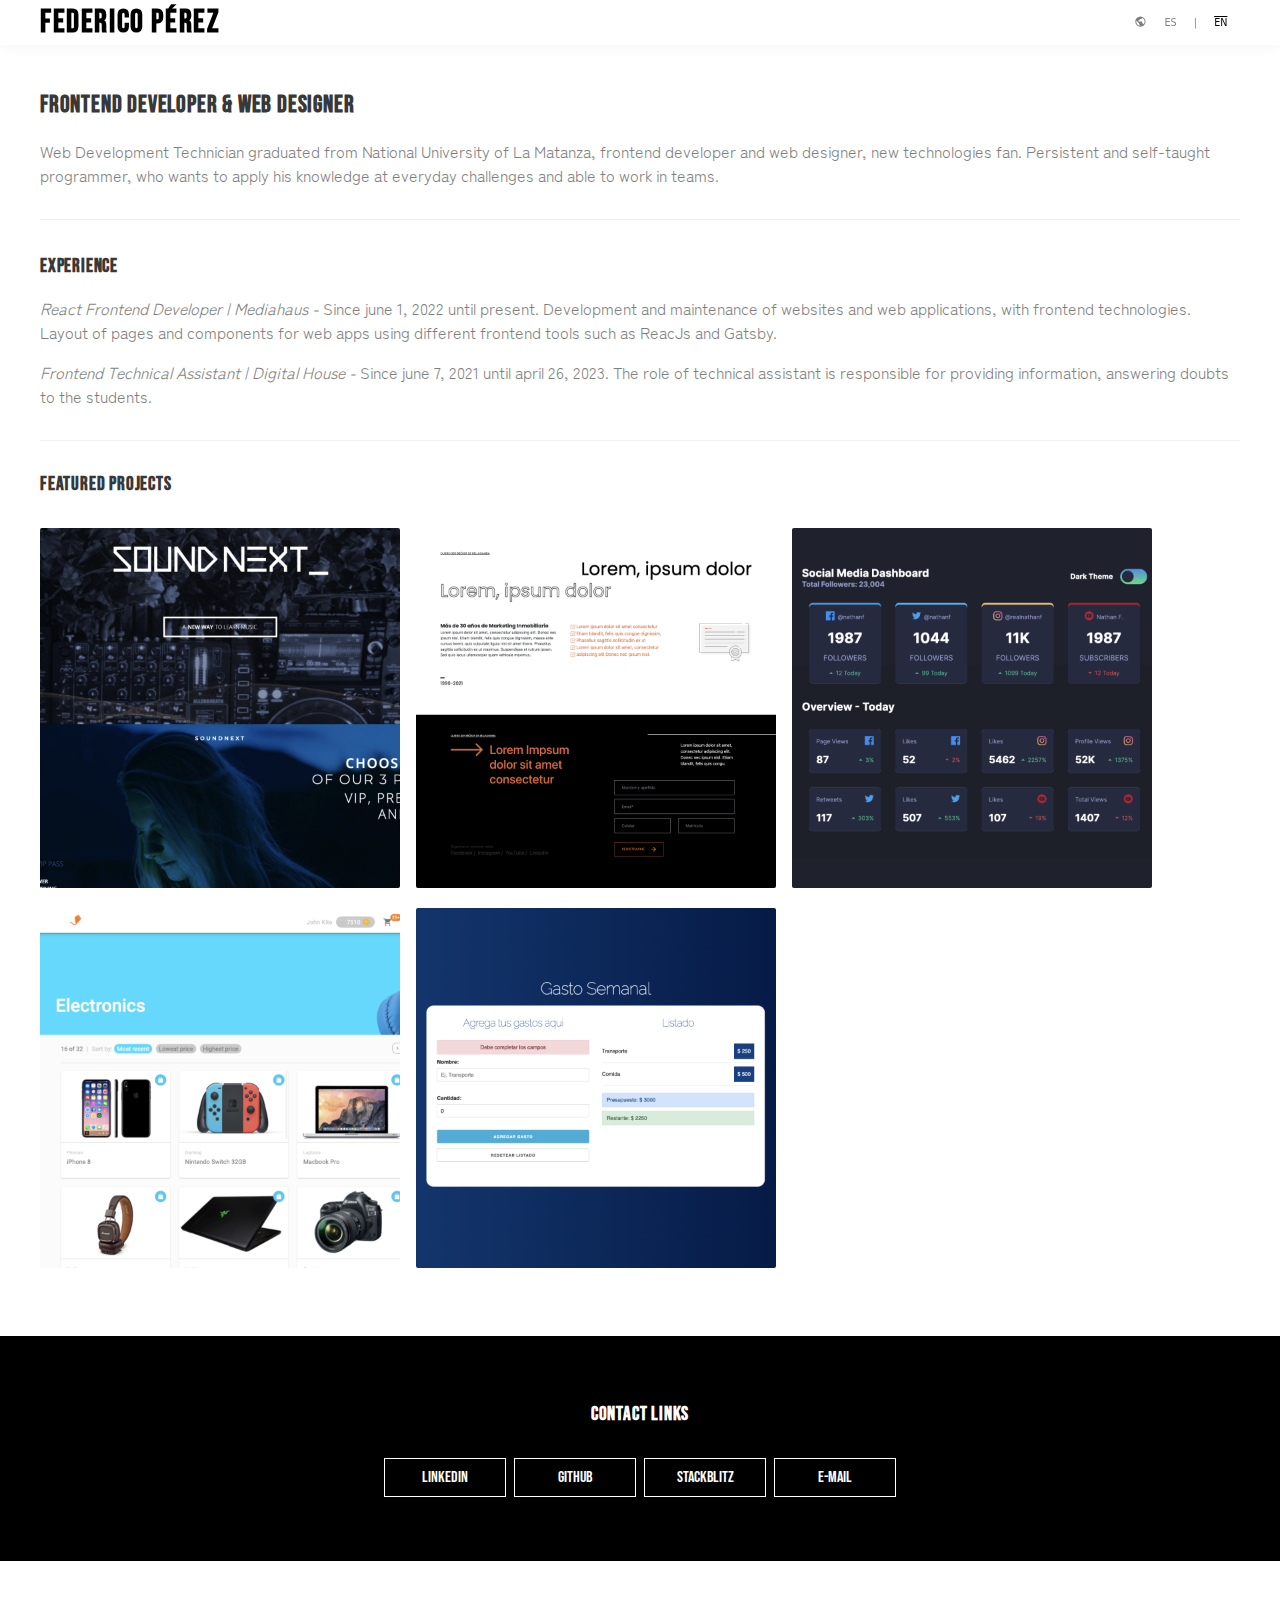
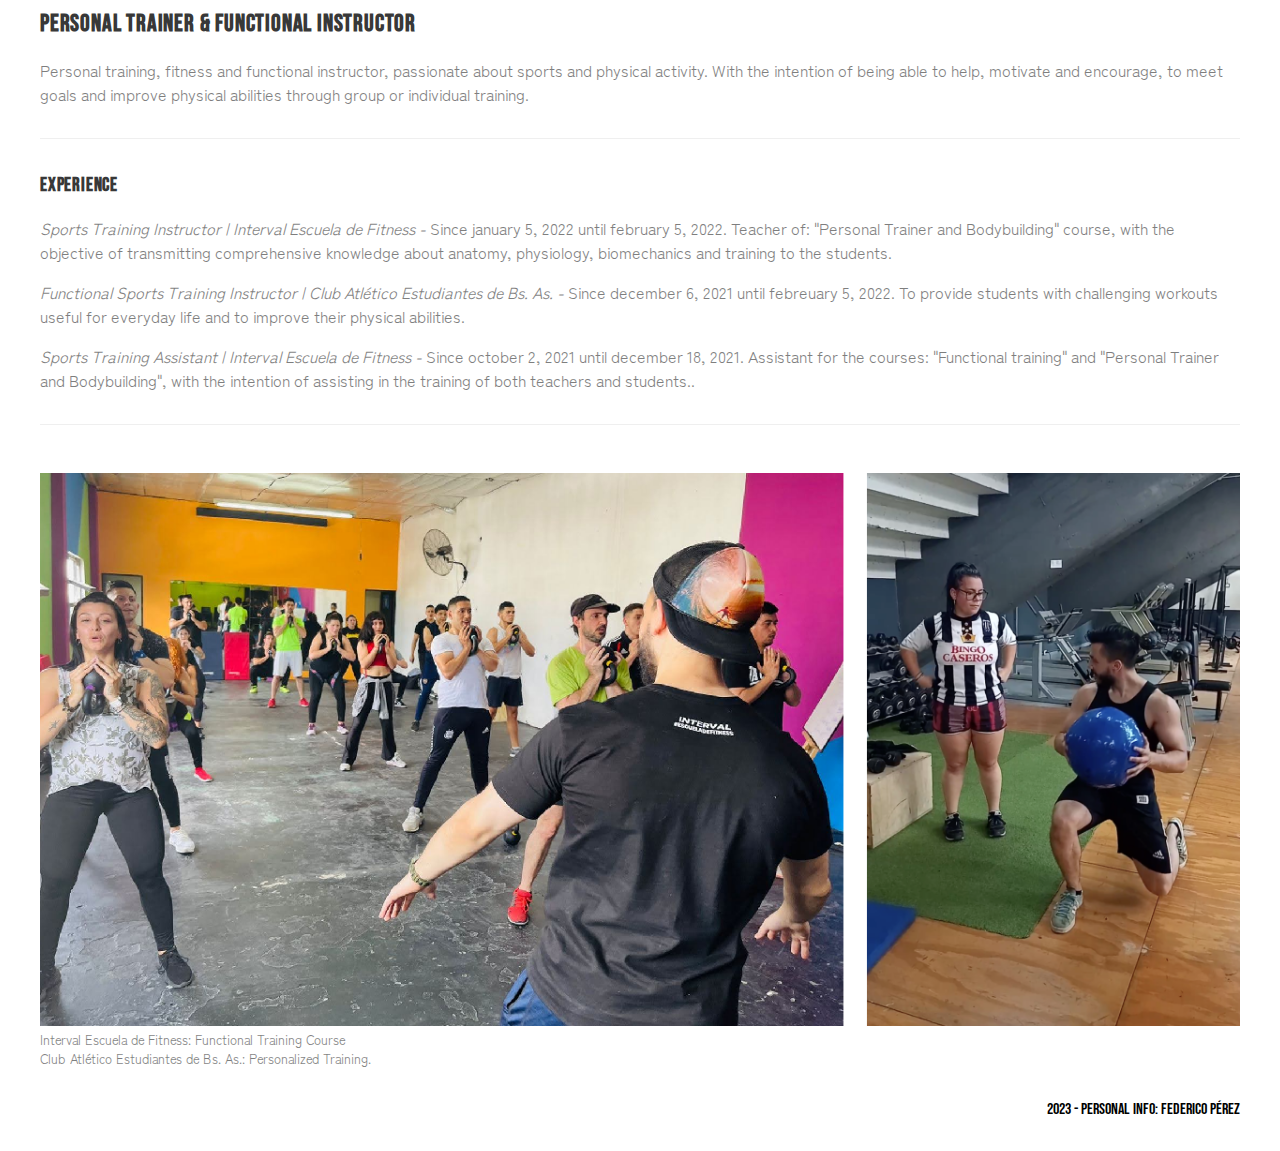
==== en/index.html @ fe43648a "First commit, created folder structure, upload images and pages." ====
<!DOCTYPE html>
<html lang="en">
<head>
    <meta charset="UTF-8">
    <meta http-equiv="X-UA-Compatible" content="IE=edge">
    <meta name="viewport" content="width=device-width, initial-scale=1.0">
    <meta name="description" content="Personal site with information about knowledge and experience on web design, frontend developement and sports.">
    <meta name="keywords" content="Frontend, Website, Web Design, App, Fitness, Functional, Training">
    <meta name="author" content="Federico Pérez">
    <title>Personal Info - EN</title>
    <link rel="shortcut icon" href="../img/favicon.ico" type="image/x-icon">
    <link rel="icon" href="../img/favicon.ico" type="image/x-icon">
    <!-- Fonts -->
    <link href="https://fonts.googleapis.com/css2?family=Material+Symbols+Outlined" rel="stylesheet"/>
    <link rel="preconnect" href="https://fonts.googleapis.com">
    <link rel="preconnect" href="https://fonts.gstatic.com" crossorigin>
    <link href="https://fonts.googleapis.com/css2?family=Bebas+Neue&family=Zen+Kaku+Gothic+Antique:wght@500&display=swap" rel="stylesheet">
    <link rel="stylesheet" href="../css/styles-min.css">
</head>
<body>
    <!-- Nav -->
    <nav class="nav nav-shadow fixed-nav">
        <div class="container flex justify-content-between align-items-center h5vh">
            <h1 class="font-bebas letsp-1">Federico Pérez</h1>
            <div class="lang flex justify-content-around align-items-center">
                <span class="material-symbols-outlined icon">public</span>
                <a class="font-su" href="../index.html">ES</a>
                <span class="font-su separator">|</span>
                <a class="font-su active" href="/en/index.html">EN</a>
            </div>
        </div>
    </nav>
    <!-- Main -->
    <main>
        <!-- Tech -->
        <section class="tech container">
            <h2 class="font-bebas letsp-0">Frontend Developer & Web Designer</h2>
            <p class="font-zenkaku">Web Development Technician graduated from National University of La Matanza, frontend developer and web designer, new technologies fan. Persistent and self-taught programmer, who wants to apply his knowledge at everyday challenges and able to work in teams.</p>
            <div class="experience">
                <h3 class="font-bebas letsp-0">Experience</h3>
                <p class="font-zenkaku"><i>React Frontend Developer | Mediahaus -</i> Since june 1, 2022 until present. Development and maintenance of websites and web applications, with frontend technologies. Layout of pages and components for web apps using different frontend tools such as ReacJs and Gatsby.</p>
                <p class="font-zenkaku"><i>Frontend Technical Assistant | Digital House -</i> Since june 7, 2021 until april 26, 2023. The role of technical assistant is responsible for providing information, answering doubts to the students.</p>
            </div>
            <h3 class="font-bebas letsp-0">Featured projects</h3>
            <div class="flex tech-projects">
                <a href="https://federicomp.github.io/soundnext/" target="_blank" rel="noopener noreferrer">
                    <img src="../img/project-1.jpg" alt="Soundnext - Website with animations effects">
                </a>
                <a href="https://federicomp.github.io/bgb/" target="_blank" rel="noopener noreferrer">
                    <img src="../img/project-2.jpg" alt="Bellagamba - Static website with transitions">
                </a>
                <a href="https://federicomp.github.io/social-media-dashboard/" target="_blank" rel="noopener noreferrer">
                    <img src="../img/project-3.jpg" alt="Social Media Dashboard - React application">
                </a>
                <a href="https://aero-shop.vercel.app/" target="_blank" rel="noopener noreferrer">
                    <img src="../img/project-4.jpg" alt="E-commerce - React application">
                </a>
                <a href="https://stackblitz.com/edit/react-presupuesto" target="_blank" rel="noopener noreferrer">
                    <img src="../img/project-5.jpg" alt="Budget Calculator - React application">
                </a>
            </div>
        </section>
        <!-- Links -->
        <section class="cta-links flex column justify-content-center align-items-center">
            <h3 class="font-bebas letsp-0">Contact Links</h3>
            <div class="cta-container flex">
                <a href="https://www.linkedin.com/in/federico-m-perez/" target="_blank" rel="noopener noreferrer" class="text-center font-bebas">
                    LinkedIn
                </a>
                <a href="https://github.com/FedericoMp" target="_blank" rel="noopener noreferrer" class="text-center font-bebas">
                    GitHub
                </a>
                <a href="https://stackblitz.com/@FedericoMp" target="_blank" rel="noopener noreferrer" class="text-center font-bebas">
                    Stackblitz
                </a>
                <a href="mailto:fedemartinp@gmail.com?subject=Questions" target="_blank" rel="noopener noreferrer" class="text-center font-bebas">
                    E-mail
                </a>
            </div>
        </section>
        <!-- Sports -->
        <section class="sports container">
            <h2 class="font-bebas letsp-0">Personal Trainer & Functional Instructor</h2>
            <p class="font-zenkaku">Personal training, fitness and functional instructor, passionate about sports and physical activity. With the intention of being able to help, motivate and encourage, to meet goals and improve physical abilities through group or individual training.</p>
            <div class="experience">
                <h3 class="font-bebas letsp-0">Experience</h3>
                <p class="font-zenkaku"><i>Sports Training Instructor | Interval Escuela de Fitness -</i> Since january 5, 2022 until february 5, 2022. Teacher of: "Personal Trainer and Bodybuilding" course, with the objective of transmitting comprehensive knowledge about anatomy, physiology, biomechanics and training to the students.</p>
                <p class="font-zenkaku"><i>Functional Sports Training Instructor | Club Atlético Estudiantes de Bs. As. -</i> Since december 6, 2021 until febreuary 5, 2022. To provide students with challenging workouts useful for everyday life and to improve their physical abilities.</p>
                <p class="font-zenkaku"><i>Sports Training Assistant | Interval Escuela de Fitness -</i> Since october 2, 2021 until december 18, 2021. Assistant for the courses: "Functional training" and "Personal Trainer and Bodybuilding", with the intention of assisting in the training of both teachers and students..</p>
            </div>
            <figure class="fitness-figure">
                <img src="../img/fitness-1.png" alt="Functional training session & personalized training.">
                <figcaption class="font-zenkaku">Interval Escuela de Fitness: Functional Training Course <br/> Club Atlético Estudiantes de Bs. As.: Personalized Training.</figcaption>
            </figure>
        </section>
    </main>
    <!-- Footer -->
    <footer class="font-bebas">
        <div class="container text-end">
            2023 - Personal Info: Federico Pérez
        </div>
    </footer>
</body>
</html>
---- css/styles-min.css ----
html, body {margin: 0;padding: 0;box-sizing: border-box;}h2 {font-size: 1.5rem;}a:link, a:visited, a:active, a:hover {color: #000;text-decoration: none;}.h5vh {height: 5vh;}.text-up {text-transform: uppercase;}.text-cp {text-transform: capitalize;}.text-center {text-align: center;}.text-end {text-align: end;}.fs-italic {font-style: italic;}.font-bebas {font-family: 'Bebas Neue', sans-serif;}.font-zenkaku {font-family: 'Zen Kaku Gothic Antique', sans-serif;}.font-su {font-family: system-ui, sans-serif;}.letsp-0 {letter-spacing: .05rem;}.letsp-1 {letter-spacing: .1rem;}.container {max-width: 1200px;margin: 0 auto;padding: 0 1rem;}.flex {display: flex;}.align-items-end {align-items: flex-end;}.align-items-center {align-items: center;}.justify-content-end {justify-content: end;}.justify-content-center {justify-content: center;}.justify-content-between {justify-content: space-between;}.justify-content-around {justify-content: space-around;}.column {flex-direction: column;}.flex-1 {flex: 1;}.pos-relative {position: relative;}.pos-absolute {position: absolute;}.zindex-1 {z-index: 1;}nav.nav {min-height: 5vh;}.nav-shadow {box-shadow: 0px 0px 17px 0px rgba(0,0,0,0.05);}nav.nav > h1 {margin: 0 0 0 1rem;}nav.nav.fixed-nav {position: fixed;width: 100%;top: 0;background: #fff;z-index: 1111;}.lang {background-color: #fff;color: #000;height: 5vh;min-width: 8vw;padding: 0 .5rem;gap: 0.5rem;font-size: .6rem;right: 0;}nav.nav.fixed-nav > .lang {height: 6vh;}.lang > span {font-size: .8rem;opacity: .5;}.lang > a:link, .lang > a:visited, .lang > a:active, .lang > a:hover {color: #000;text-decoration: none;opacity: .5;}.lang > a:hover {cursor: pointer;opacity: 1;text-decoration: overline;}.lang > a.active {text-decoration: overline;opacity: 1;}.lang > span.separator {opacity: .5;font-size: .6rem;}nav.fixed-nav + main > section.tech {margin-top: 10vh;}section.tech {padding: 0 1rem;}section.tech > p {max-width: fit-content;opacity: .5;}section.tech > h2,h3 {color: #383838;}section.tech > .experience {margin-top: 2rem;padding-top: 1rem;border-top: solid 1px #efefef;margin-bottom: 2rem;padding-bottom: 1rem;border-bottom: solid 1px #efefef;}section.tech > .experience > p {opacity: .5;}section.tech > .tech-projects {margin: 2rem 0 4rem 0;flex-wrap: wrap;gap: 1rem;}section.tech > .tech-projects > a {display: inline-block;overflow: hidden;}section.tech > .tech-projects > a > img {max-width: 360px;max-height: 100%;margin: 0;border-radius: 2px;transform: none;opacity: 1;transition: ease-in .5s;}@media screen and (max-width: 420px) {section.tech > .tech-projects > a > img {max-width: 100%;}}section.tech > .tech-projects > a:hover {cursor: pointer;}section.tech > .tech-projects > a > img:hover {transform: scale(1.1);opacity: 0.8;}section.cta-links {color: #fff;background-color: #000;min-height: 25vh;}section.cta-links > h3 {color: #fff;margin-bottom: 2rem;}section.cta-links > .cta-container {margin-bottom: 1rem;gap: .5rem;}@media screen and (max-width: 992px) {section.cta-links > .cta-container {flex-direction: column;width: 60%;}}section.cta-links > .cta-container > a {color: #fff;min-width: 120px;min-height: 28px;border: 1px solid #fff;padding-top: 0.55rem;}section.cta-links > .cta-container > a:hover {color: #000;background-color: #fff;}section.sports {margin-top: 3rem;padding: 0 1rem;}section.sports > h2,h3 {color: #383838;}section.sports > .experience {margin-top: 2rem;padding-top: 1rem;border-top: solid 1px #efefef;margin-bottom: 2rem;padding-bottom: 1rem;border-bottom: solid 1px #efefef;}section.sports > .experience > p, section.sports > p {opacity: .5;}section.sports > figure {margin: 0;}section.sports > figure > img {width: 100%;margin-top: 1rem;max-width: 1200px;}section.sports > figure > figcaption {opacity: 0.5;font-size: small;}footer {margin: 2rem 0;}
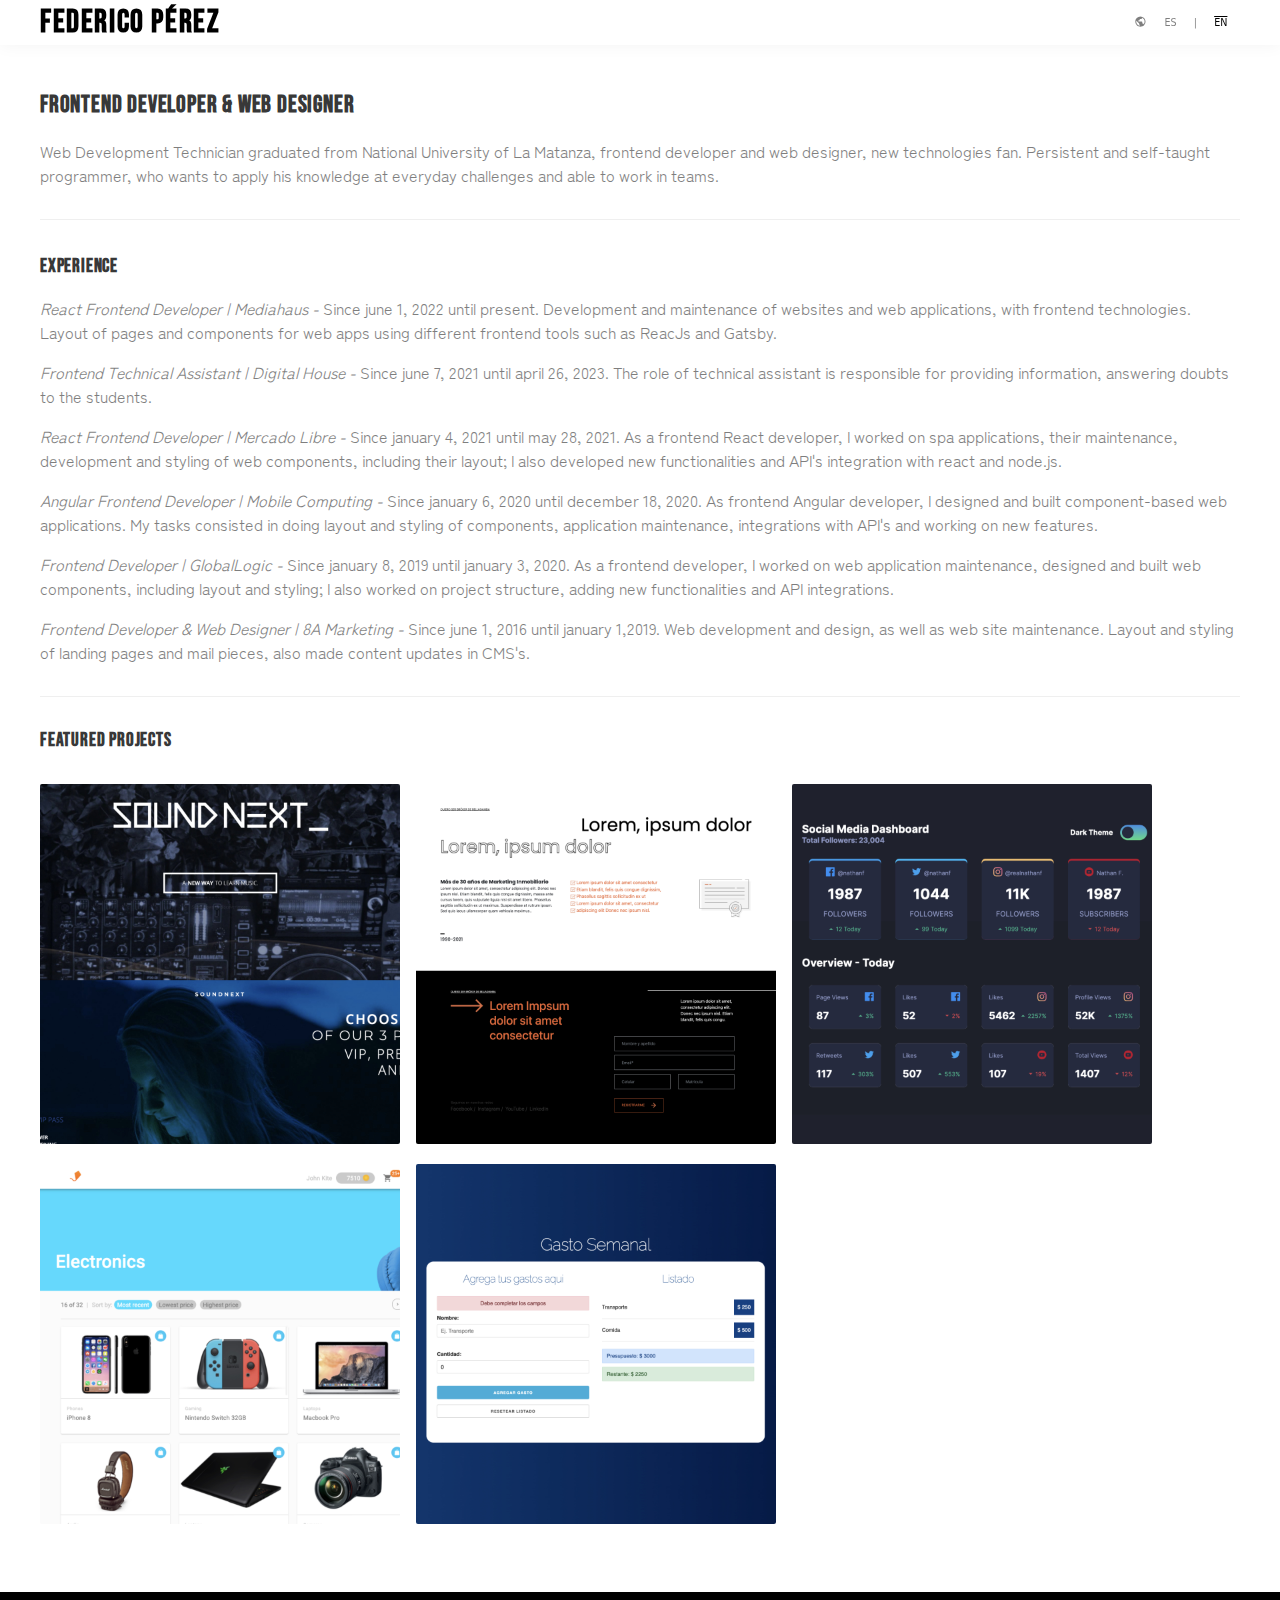
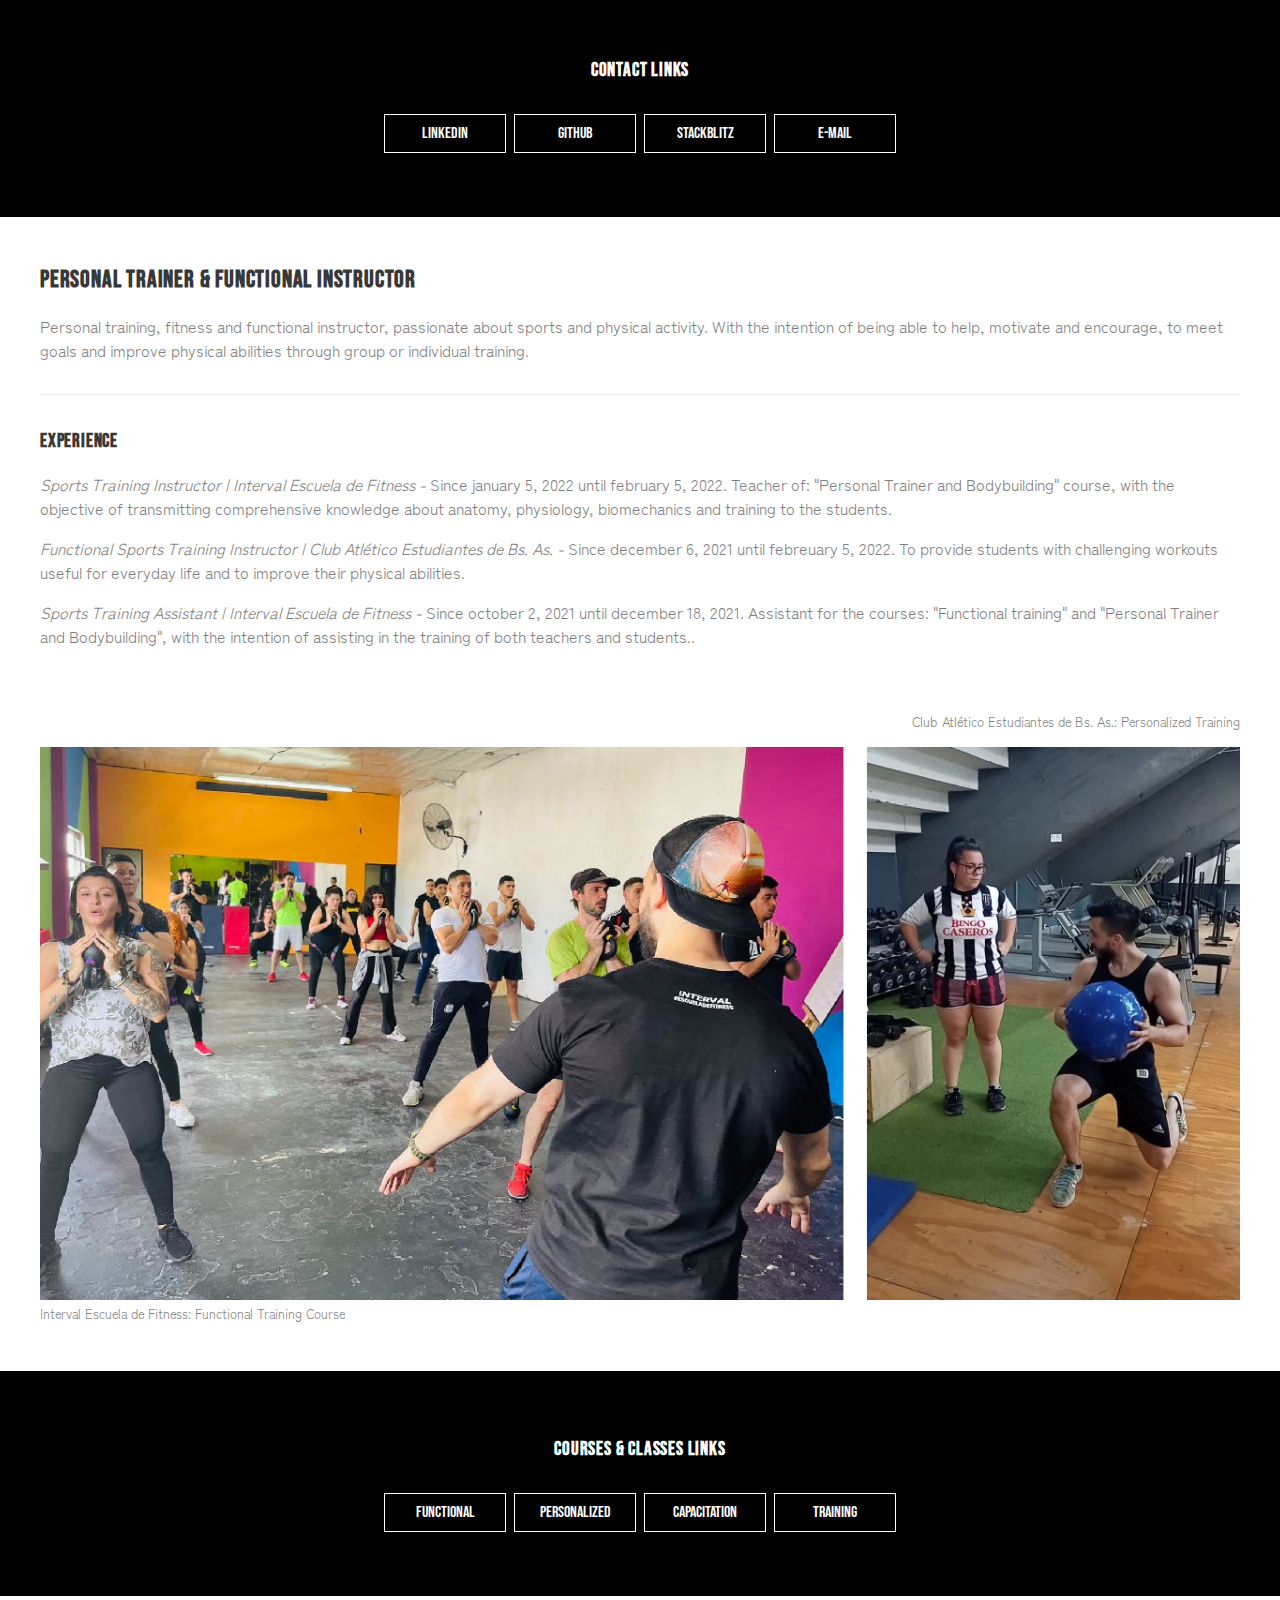
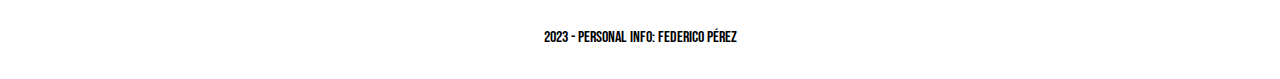
==== commit 582e0f07: "Updated page layout structure with experience and courses links. Updated styles." ====
--- a/en/index.html
+++ b/en/index.html
@@ -40,6 +40,10 @@
                 <h3 class="font-bebas letsp-0">Experience</h3>
                 <p class="font-zenkaku"><i>React Frontend Developer | Mediahaus -</i> Since june 1, 2022 until present. Development and maintenance of websites and web applications, with frontend technologies. Layout of pages and components for web apps using different frontend tools such as ReacJs and Gatsby.</p>
                 <p class="font-zenkaku"><i>Frontend Technical Assistant | Digital House -</i> Since june 7, 2021 until april 26, 2023. The role of technical assistant is responsible for providing information, answering doubts to the students.</p>
+                <p class="font-zenkaku"><i>React Frontend Developer | Mercado Libre -</i> Since january 4, 2021 until may 28, 2021. As a frontend React developer, I worked on spa applications, their maintenance, development and styling of web components, including their layout; I also developed new functionalities and API's integration with react and node.js.</p>
+                <p class="font-zenkaku"><i>Angular Frontend Developer | Mobile Computing -</i> Since january 6, 2020 until december 18, 2020. As frontend Angular developer, I designed and built component-based web applications. My tasks consisted in doing layout and styling of components, application maintenance, integrations with API's and working on new features.</p>
+                <p class="font-zenkaku"><i>Frontend Developer | GlobalLogic -</i> Since january 8, 2019 until january 3, 2020. As a frontend developer, I worked on web application maintenance, designed and built web components, including layout and styling; I also worked on project structure, adding new functionalities and API integrations.</p>
+                <p class="font-zenkaku"><i>Frontend Developer & Web Designer | 8A Marketing -</i> Since june 1, 2016 until january 1,2019. Web development and design, as well as web site maintenance. Layout and styling of landing pages and mail pieces, also made content updates in CMS's.</p>
             </div>
             <h3 class="font-bebas letsp-0">Featured projects</h3>
             <div class="flex tech-projects">
@@ -89,14 +93,25 @@
                 <p class="font-zenkaku"><i>Sports Training Assistant | Interval Escuela de Fitness -</i> Since october 2, 2021 until december 18, 2021. Assistant for the courses: "Functional training" and "Personal Trainer and Bodybuilding", with the intention of assisting in the training of both teachers and students..</p>
             </div>
             <figure class="fitness-figure">
+                <figcaption class="font-zenkaku text-end">Club Atlético Estudiantes de Bs. As.: Personalized Training</figcaption>
                 <img src="../img/fitness-1.png" alt="Functional training session & personalized training.">
-                <figcaption class="font-zenkaku">Interval Escuela de Fitness: Functional Training Course <br/> Club Atlético Estudiantes de Bs. As.: Personalized Training.</figcaption>
+                <figcaption class="font-zenkaku">Interval Escuela de Fitness: Functional Training Course</figcaption>
             </figure>
+        </section>
+        <!-- Links -->
+        <section class="cta-links flex column justify-content-center align-items-center">
+            <h3 class="font-bebas letsp-0">Courses & Classes Links</h3>
+            <div class="cta-container flex">
+                <a href="https://www.instagram.com/p/CY4aZOgrl1_/" target="_blank" rel="noopener noreferrer" class="text-center font-bebas">Functional</a>
+                <a href="https://www.instagram.com/p/CW0_GLED5qh/" target="_blank" rel="noopener noreferrer" class="text-center font-bebas">Personalized</a>
+                <a href="https://www.instagram.com/p/CVqsiVarAeD/" target="_blank" rel="noopener noreferrer" class="text-center font-bebas">Capacitation</a>
+                <a href="https://www.instagram.com/p/CWo9JZCsqPq/" target="_blank" rel="noopener noreferrer" class="text-center font-bebas">Training</a>
+            </div>
         </section>
     </main>
     <!-- Footer -->
     <footer class="font-bebas">
-        <div class="container text-end">
+        <div class="container text-center">
             2023 - Personal Info: Federico Pérez
         </div>
     </footer>
--- a/css/styles-min.css
+++ b/css/styles-min.css
@@ -1 +1 @@
- html, body {margin: 0;padding: 0;box-sizing: border-box;}h2 {font-size: 1.5rem;}a:link, a:visited, a:active, a:hover {color: #000;text-decoration: none;}.h5vh {height: 5vh;}.text-up {text-transform: uppercase;}.text-cp {text-transform: capitalize;}.text-center {text-align: center;}.text-end {text-align: end;}.fs-italic {font-style: italic;}.font-bebas {font-family: 'Bebas Neue', sans-serif;}.font-zenkaku {font-family: 'Zen Kaku Gothic Antique', sans-serif;}.font-su {font-family: system-ui, sans-serif;}.letsp-0 {letter-spacing: .05rem;}.letsp-1 {letter-spacing: .1rem;}.container {max-width: 1200px;margin: 0 auto;padding: 0 1rem;}.flex {display: flex;}.align-items-end {align-items: flex-end;}.align-items-center {align-items: center;}.justify-content-end {justify-content: end;}.justify-content-center {justify-content: center;}.justify-content-between {justify-content: space-between;}.justify-content-around {justify-content: space-around;}.column {flex-direction: column;}.flex-1 {flex: 1;}.pos-relative {position: relative;}.pos-absolute {position: absolute;}.zindex-1 {z-index: 1;}nav.nav {min-height: 5vh;}.nav-shadow {box-shadow: 0px 0px 17px 0px rgba(0,0,0,0.05);}nav.nav > h1 {margin: 0 0 0 1rem;}nav.nav.fixed-nav {position: fixed;width: 100%;top: 0;background: #fff;z-index: 1111;}.lang {background-color: #fff;color: #000;height: 5vh;min-width: 8vw;padding: 0 .5rem;gap: 0.5rem;font-size: .6rem;right: 0;}nav.nav.fixed-nav > .lang {height: 6vh;}.lang > span {font-size: .8rem;opacity: .5;}.lang > a:link, .lang > a:visited, .lang > a:active, .lang > a:hover {color: #000;text-decoration: none;opacity: .5;}.lang > a:hover {cursor: pointer;opacity: 1;text-decoration: overline;}.lang > a.active {text-decoration: overline;opacity: 1;}.lang > span.separator {opacity: .5;font-size: .6rem;}nav.fixed-nav + main > section.tech {margin-top: 10vh;}section.tech {padding: 0 1rem;}section.tech > p {max-width: fit-content;opacity: .5;}section.tech > h2,h3 {color: #383838;}section.tech > .experience {margin-top: 2rem;padding-top: 1rem;border-top: solid 1px #efefef;margin-bottom: 2rem;padding-bottom: 1rem;border-bottom: solid 1px #efefef;}section.tech > .experience > p {opacity: .5;}section.tech > .tech-projects {margin: 2rem 0 4rem 0;flex-wrap: wrap;gap: 1rem;}section.tech > .tech-projects > a {display: inline-block;overflow: hidden;}section.tech > .tech-projects > a > img {max-width: 360px;max-height: 100%;margin: 0;border-radius: 2px;transform: none;opacity: 1;transition: ease-in .5s;}@media screen and (max-width: 420px) {section.tech > .tech-projects > a > img {max-width: 100%;}}section.tech > .tech-projects > a:hover {cursor: pointer;}section.tech > .tech-projects > a > img:hover {transform: scale(1.1);opacity: 0.8;}section.cta-links {color: #fff;background-color: #000;min-height: 25vh;}section.cta-links > h3 {color: #fff;margin-bottom: 2rem;}section.cta-links > .cta-container {margin-bottom: 1rem;gap: .5rem;}@media screen and (max-width: 992px) {section.cta-links > .cta-container {flex-direction: column;width: 60%;}}section.cta-links > .cta-container > a {color: #fff;min-width: 120px;min-height: 28px;border: 1px solid #fff;padding-top: 0.55rem;}section.cta-links > .cta-container > a:hover {color: #000;background-color: #fff;}section.sports {margin-top: 3rem;padding: 0 1rem;}section.sports > h2,h3 {color: #383838;}section.sports > .experience {margin-top: 2rem;padding-top: 1rem;border-top: solid 1px #efefef;margin-bottom: 2rem;padding-bottom: 1rem;border-bottom: solid 1px #efefef;}section.sports > .experience > p, section.sports > p {opacity: .5;}section.sports > figure {margin: 0;}section.sports > figure > img {width: 100%;margin-top: 1rem;max-width: 1200px;}section.sports > figure > figcaption {opacity: 0.5;font-size: small;}footer {margin: 2rem 0;}+ html, body {margin: 0;padding: 0;box-sizing: border-box;}h2 {font-size: 1.5rem;}a:link, a:visited, a:active, a:hover {color: #000;text-decoration: none;}.h5vh {height: 5vh;}.text-up {text-transform: uppercase;}.text-cp {text-transform: capitalize;}.text-center {text-align: center;}.text-end {text-align: end;}.fs-italic {font-style: italic;}.font-bebas {font-family: 'Bebas Neue', sans-serif;}.font-zenkaku {font-family: 'Zen Kaku Gothic Antique', sans-serif;}.font-su {font-family: system-ui, sans-serif;}.letsp-0 {letter-spacing: .05rem;}.letsp-1 {letter-spacing: .1rem;}.container {max-width: 1200px;margin: 0 auto;padding: 0 1rem;}.flex {display: flex;}.align-items-end {align-items: flex-end;}.align-items-center {align-items: center;}.justify-content-end {justify-content: end;}.justify-content-center {justify-content: center;}.justify-content-between {justify-content: space-between;}.justify-content-around {justify-content: space-around;}.column {flex-direction: column;}.flex-1 {flex: 1;}.pos-relative {position: relative;}.pos-absolute {position: absolute;}.zindex-1 {z-index: 1;}nav.nav {min-height: 5vh;}.nav-shadow {box-shadow: 0px 0px 17px 0px rgba(0,0,0,0.05);}nav.nav > h1 {margin: 0 0 0 1rem;}nav.nav.fixed-nav {position: fixed;width: 100%;top: 0;background: #fff;z-index: 1111;}.lang {background-color: #fff;color: #000;height: 5vh;min-width: 8vw;padding: 0 .5rem;gap: 0.5rem;font-size: .6rem;right: 0;}nav.nav.fixed-nav > .lang {height: 6vh;}.lang > span {font-size: .8rem;opacity: .5;}.lang > a:link, .lang > a:visited, .lang > a:active, .lang > a:hover {color: #000;text-decoration: none;opacity: .5;}.lang > a:hover {cursor: pointer;opacity: 1;text-decoration: overline;}.lang > a.active {text-decoration: overline;opacity: 1;}.lang > span.separator {opacity: .5;font-size: .6rem;}nav.fixed-nav + main > section.tech {margin-top: 10vh;}section.tech {padding: 0 1rem;}section.tech > p {max-width: fit-content;opacity: .5;}section.tech > h2,h3 {color: #383838;}section.tech > .experience {margin-top: 2rem;padding-top: 1rem;border-top: solid 1px #efefef;margin-bottom: 2rem;padding-bottom: 1rem;border-bottom: solid 1px #efefef;}section.tech > .experience > p {opacity: .5;}section.tech > .tech-projects {margin: 2rem 0 4rem 0;flex-wrap: wrap;gap: 1rem;}section.tech > .tech-projects > a {display: inline-block;overflow: hidden;}section.tech > .tech-projects > a > img {max-width: 360px;max-height: 100%;margin: 0;border-radius: 2px;transform: none;opacity: 1;transition: ease-in .5s;}@media screen and (max-width: 420px) {section.tech > .tech-projects > a > img {max-width: 100%;}}section.tech > .tech-projects > a:hover {cursor: pointer;}section.tech > .tech-projects > a > img:hover {transform: scale(1.1);opacity: 0.8;}section.cta-links {color: #fff;background-color: #000;min-height: 25vh;}section.cta-links > h3 {color: #fff;margin-bottom: 2rem;}section.cta-links > .cta-container {margin-bottom: 1rem;gap: .5rem;}@media screen and (max-width: 992px) {section.cta-links > .cta-container {flex-direction: column;width: 60%;}}section.cta-links > .cta-container > a {color: #fff;min-width: 120px;min-height: 28px;border: 1px solid #fff;padding-top: 0.55rem;}section.cta-links > .cta-container > a:hover {color: #000;background-color: #fff;}section.sports {margin-top: 3rem;margin-bottom: 3rem;padding: 0 1rem;}section.sports > h2,h3 {color: #383838;}section.sports > .experience {margin-top: 2rem;padding-top: 1rem;border-top: solid 1px #efefef;margin-bottom: 2rem;padding-bottom: 1rem;}section.sports > .experience > p, section.sports > p {opacity: .5;}section.sports > figure {margin: 0;}section.sports > figure > img {width: 100%;margin-top: 1rem;max-width: 1200px;}section.sports > figure > figcaption {opacity: 0.5;font-size: small;}footer {margin: 2rem 0;}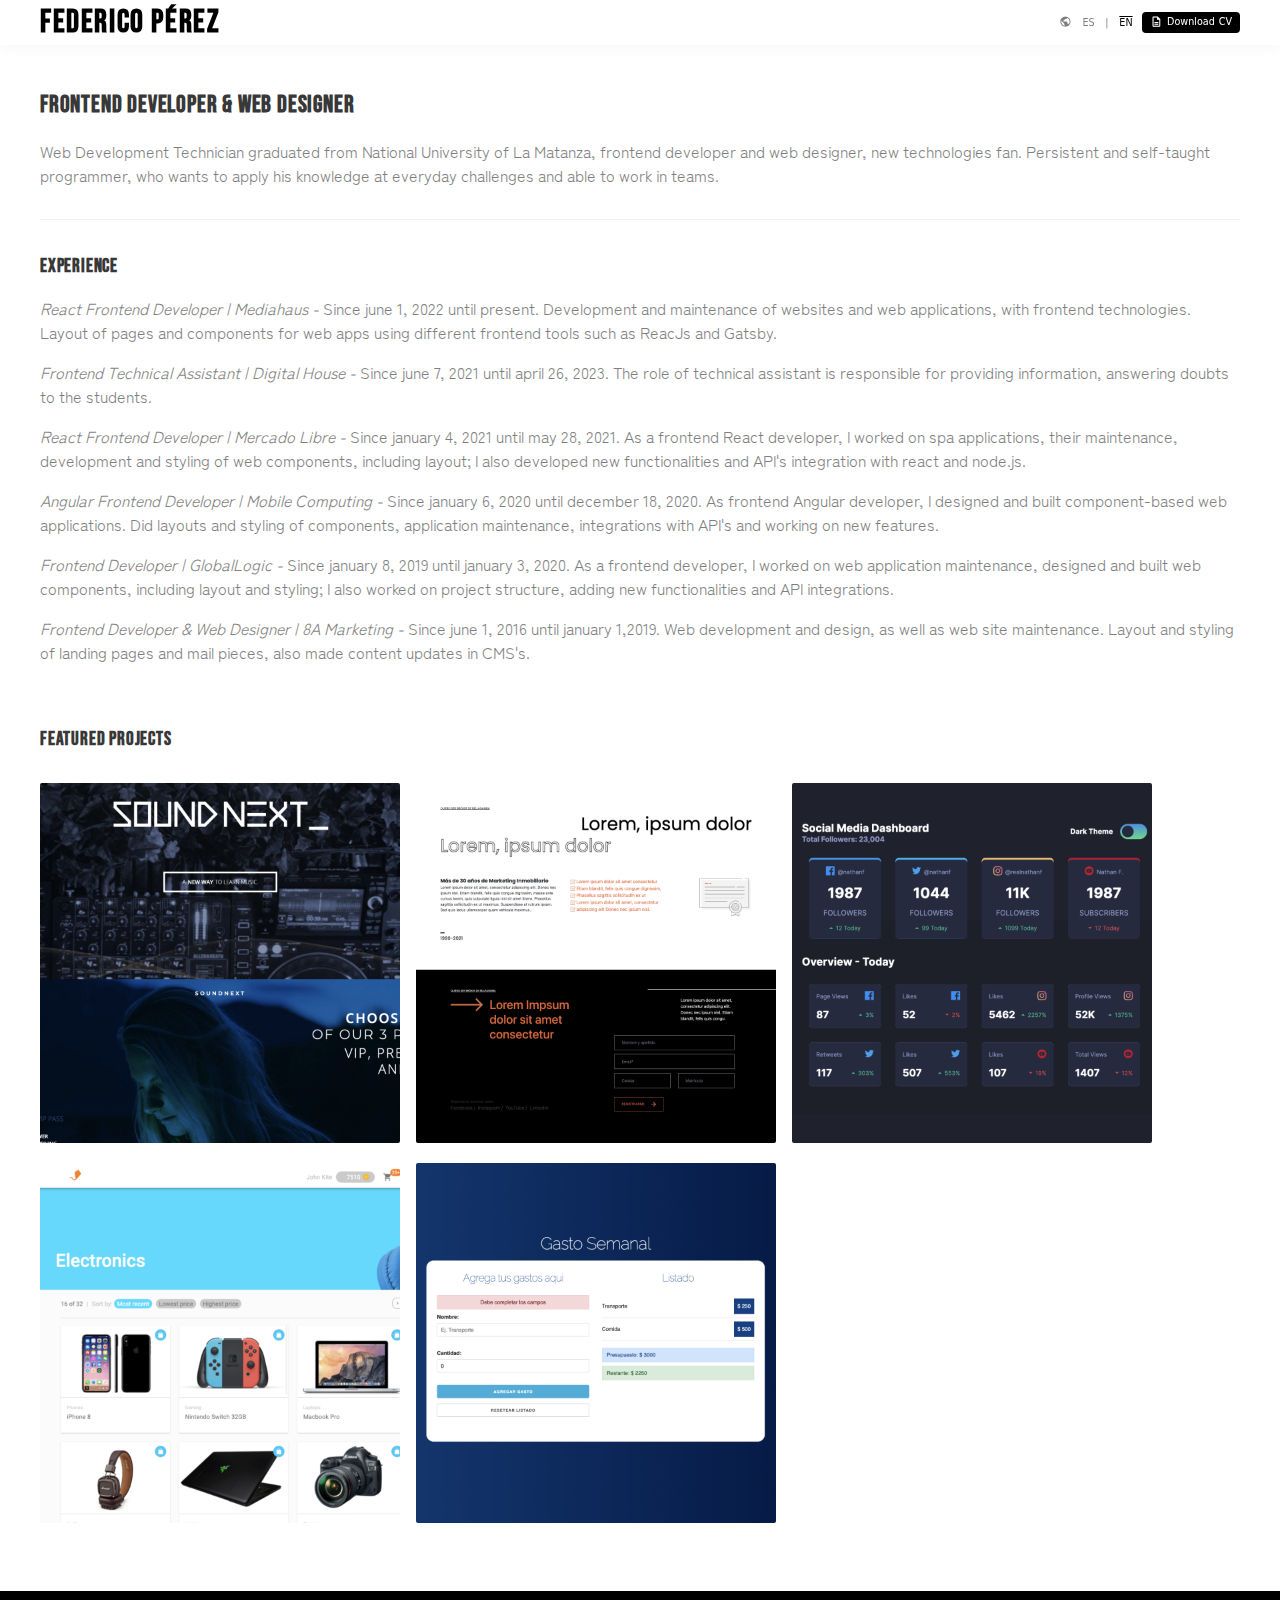
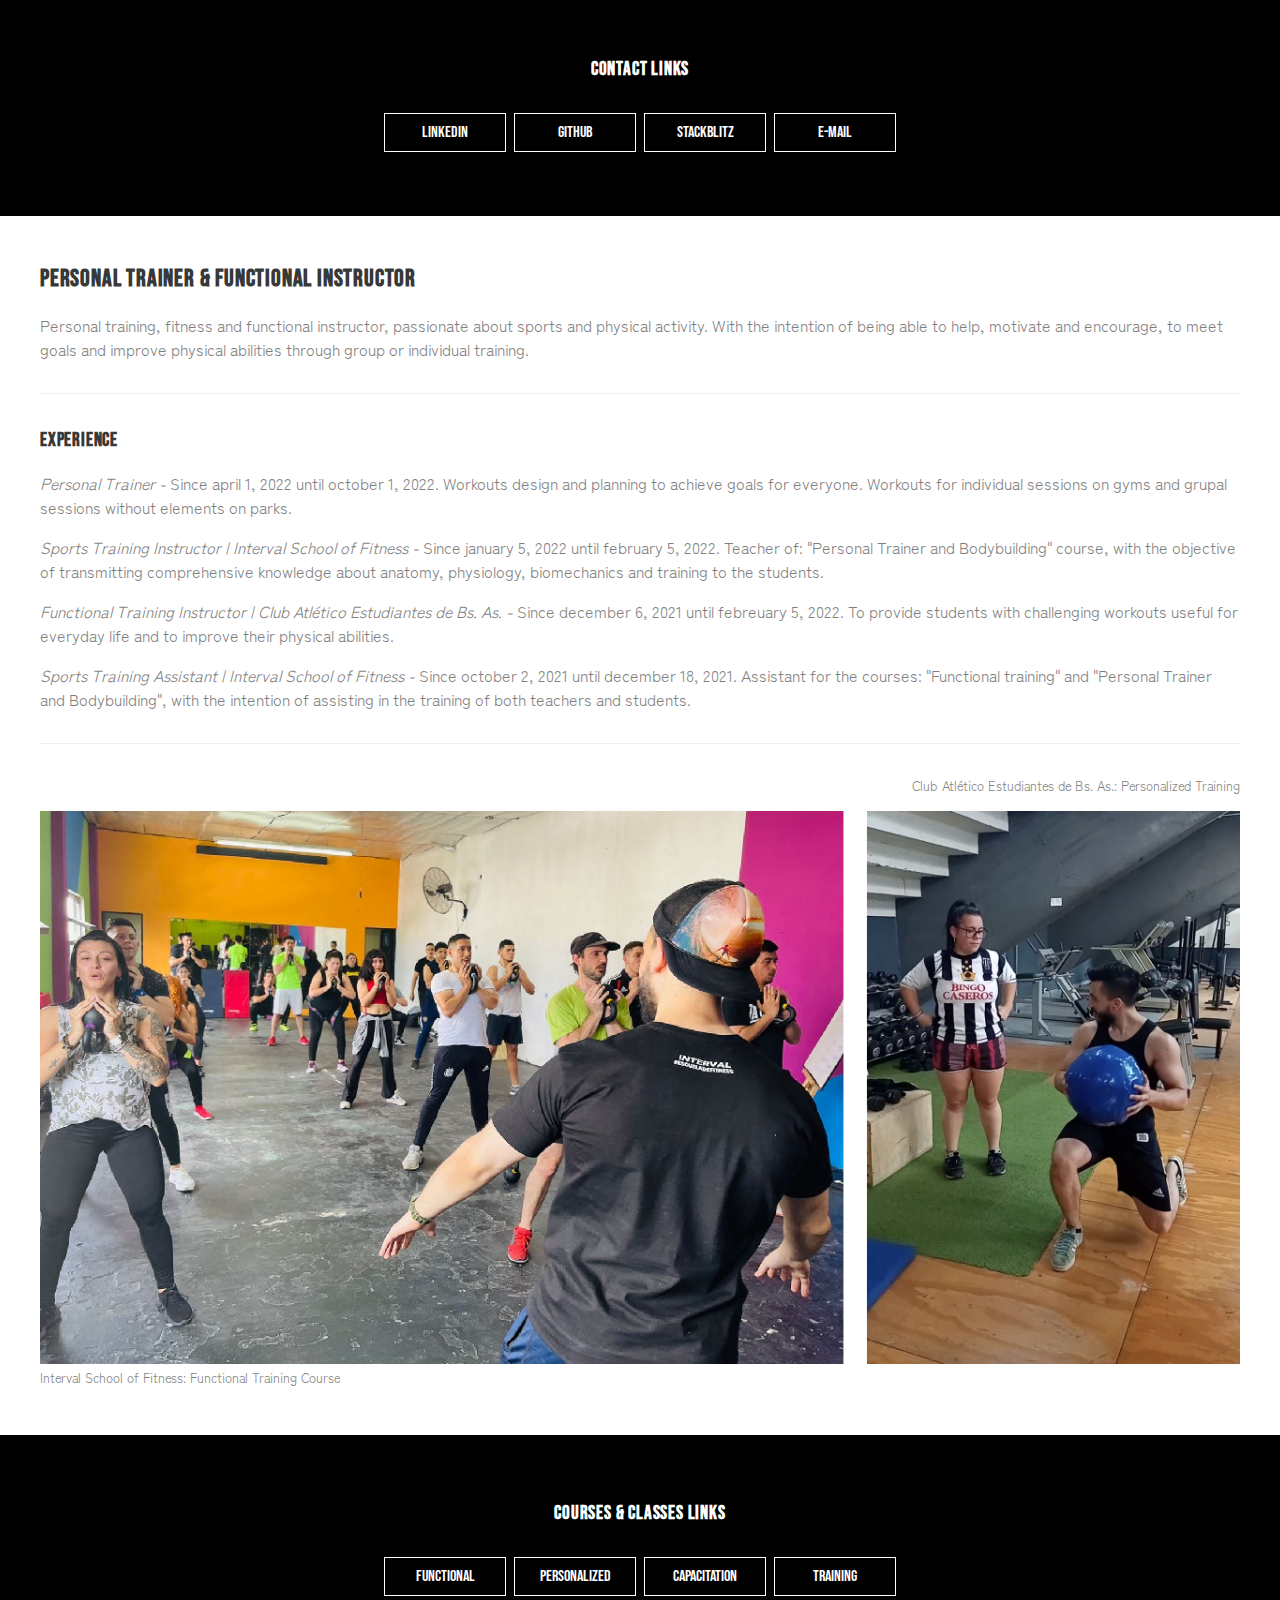
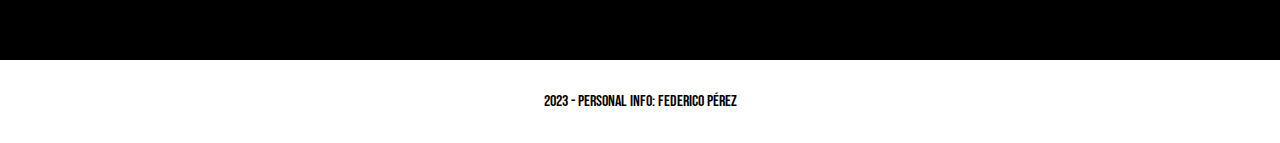
==== commit b7660559: "Added btn link with new pdf. Updated styles. Deleted subpages." ====
--- a/en/index.html
+++ b/en/index.html
@@ -22,11 +22,18 @@
     <nav class="nav nav-shadow fixed-nav">
         <div class="container flex justify-content-between align-items-center h5vh">
             <h1 class="font-bebas letsp-1">Federico Pérez</h1>
-            <div class="lang flex justify-content-around align-items-center">
-                <span class="material-symbols-outlined icon">public</span>
-                <a class="font-su" href="../index.html">ES</a>
-                <span class="font-su separator">|</span>
-                <a class="font-su active" href="/en/index.html">EN</a>
+            <div class="flex justify-content-around align-items-center">
+                <div class="lang flex justify-content-around align-items-center">
+                    <span class="material-symbols-outlined icon">public</span>
+                    <a class="font-su" href="../index.html">ES</a>
+                    <span class="font-su separator">|</span>
+                    <a class="font-su active" href="../en/index.html">EN</a>
+                </div>
+                <!-- Download Btn CV -->
+                <a class="font-su flex btn-cv" href="../pdf/FedericoPerezCv-en.pdf" download="">
+                    <span class="material-symbols-outlined">description</span>
+                    <span class="hide-mob">Download</span> CV
+                </a>
             </div>
         </div>
     </nav>
@@ -40,8 +47,8 @@
                 <h3 class="font-bebas letsp-0">Experience</h3>
                 <p class="font-zenkaku"><i>React Frontend Developer | Mediahaus -</i> Since june 1, 2022 until present. Development and maintenance of websites and web applications, with frontend technologies. Layout of pages and components for web apps using different frontend tools such as ReacJs and Gatsby.</p>
                 <p class="font-zenkaku"><i>Frontend Technical Assistant | Digital House -</i> Since june 7, 2021 until april 26, 2023. The role of technical assistant is responsible for providing information, answering doubts to the students.</p>
-                <p class="font-zenkaku"><i>React Frontend Developer | Mercado Libre -</i> Since january 4, 2021 until may 28, 2021. As a frontend React developer, I worked on spa applications, their maintenance, development and styling of web components, including their layout; I also developed new functionalities and API's integration with react and node.js.</p>
-                <p class="font-zenkaku"><i>Angular Frontend Developer | Mobile Computing -</i> Since january 6, 2020 until december 18, 2020. As frontend Angular developer, I designed and built component-based web applications. My tasks consisted in doing layout and styling of components, application maintenance, integrations with API's and working on new features.</p>
+                <p class="font-zenkaku"><i>React Frontend Developer | Mercado Libre -</i> Since january 4, 2021 until may 28, 2021. As a frontend React developer, I worked on spa applications, their maintenance, development and styling of web components, including layout; I also developed new functionalities and API's integration with react and node.js.</p>
+                <p class="font-zenkaku"><i>Angular Frontend Developer | Mobile Computing -</i> Since january 6, 2020 until december 18, 2020. As frontend Angular developer, I designed and built component-based web applications. Did layouts and styling of components, application maintenance, integrations with API's and working on new features.</p>
                 <p class="font-zenkaku"><i>Frontend Developer | GlobalLogic -</i> Since january 8, 2019 until january 3, 2020. As a frontend developer, I worked on web application maintenance, designed and built web components, including layout and styling; I also worked on project structure, adding new functionalities and API integrations.</p>
                 <p class="font-zenkaku"><i>Frontend Developer & Web Designer | 8A Marketing -</i> Since june 1, 2016 until january 1,2019. Web development and design, as well as web site maintenance. Layout and styling of landing pages and mail pieces, also made content updates in CMS's.</p>
             </div>
@@ -88,14 +95,15 @@
             <p class="font-zenkaku">Personal training, fitness and functional instructor, passionate about sports and physical activity. With the intention of being able to help, motivate and encourage, to meet goals and improve physical abilities through group or individual training.</p>
             <div class="experience">
                 <h3 class="font-bebas letsp-0">Experience</h3>
-                <p class="font-zenkaku"><i>Sports Training Instructor | Interval Escuela de Fitness -</i> Since january 5, 2022 until february 5, 2022. Teacher of: "Personal Trainer and Bodybuilding" course, with the objective of transmitting comprehensive knowledge about anatomy, physiology, biomechanics and training to the students.</p>
-                <p class="font-zenkaku"><i>Functional Sports Training Instructor | Club Atlético Estudiantes de Bs. As. -</i> Since december 6, 2021 until febreuary 5, 2022. To provide students with challenging workouts useful for everyday life and to improve their physical abilities.</p>
-                <p class="font-zenkaku"><i>Sports Training Assistant | Interval Escuela de Fitness -</i> Since october 2, 2021 until december 18, 2021. Assistant for the courses: "Functional training" and "Personal Trainer and Bodybuilding", with the intention of assisting in the training of both teachers and students..</p>
+                <p class="font-zenkaku"><i>Personal Trainer -</i> Since april 1, 2022 until october 1, 2022. Workouts design and planning to achieve goals for everyone. Workouts for individual sessions on gyms and grupal sessions without elements on parks.</p>
+                <p class="font-zenkaku"><i>Sports Training Instructor | Interval School of Fitness -</i> Since january 5, 2022 until february 5, 2022. Teacher of: "Personal Trainer and Bodybuilding" course, with the objective of transmitting comprehensive knowledge about anatomy, physiology, biomechanics and training to the students.</p>
+                <p class="font-zenkaku"><i>Functional Training Instructor | Club Atlético Estudiantes de Bs. As. -</i> Since december 6, 2021 until febreuary 5, 2022. To provide students with challenging workouts useful for everyday life and to improve their physical abilities.</p>
+                <p class="font-zenkaku"><i>Sports Training Assistant | Interval School of Fitness -</i> Since october 2, 2021 until december 18, 2021. Assistant for the courses: "Functional training" and "Personal Trainer and Bodybuilding", with the intention of assisting in the training of both teachers and students.</p>
             </div>
             <figure class="fitness-figure">
                 <figcaption class="font-zenkaku text-end">Club Atlético Estudiantes de Bs. As.: Personalized Training</figcaption>
                 <img src="../img/fitness-1.png" alt="Functional training session & personalized training.">
-                <figcaption class="font-zenkaku">Interval Escuela de Fitness: Functional Training Course</figcaption>
+                <figcaption class="font-zenkaku">Interval School of Fitness: Functional Training Course</figcaption>
             </figure>
         </section>
         <!-- Links -->
--- a/css/styles-min.css
+++ b/css/styles-min.css
@@ -1 +1 @@
- html, body {margin: 0;padding: 0;box-sizing: border-box;}h2 {font-size: 1.5rem;}a:link, a:visited, a:active, a:hover {color: #000;text-decoration: none;}.h5vh {height: 5vh;}.text-up {text-transform: uppercase;}.text-cp {text-transform: capitalize;}.text-center {text-align: center;}.text-end {text-align: end;}.fs-italic {font-style: italic;}.font-bebas {font-family: 'Bebas Neue', sans-serif;}.font-zenkaku {font-family: 'Zen Kaku Gothic Antique', sans-serif;}.font-su {font-family: system-ui, sans-serif;}.letsp-0 {letter-spacing: .05rem;}.letsp-1 {letter-spacing: .1rem;}.container {max-width: 1200px;margin: 0 auto;padding: 0 1rem;}.flex {display: flex;}.align-items-end {align-items: flex-end;}.align-items-center {align-items: center;}.justify-content-end {justify-content: end;}.justify-content-center {justify-content: center;}.justify-content-between {justify-content: space-between;}.justify-content-around {justify-content: space-around;}.column {flex-direction: column;}.flex-1 {flex: 1;}.pos-relative {position: relative;}.pos-absolute {position: absolute;}.zindex-1 {z-index: 1;}nav.nav {min-height: 5vh;}.nav-shadow {box-shadow: 0px 0px 17px 0px rgba(0,0,0,0.05);}nav.nav > h1 {margin: 0 0 0 1rem;}nav.nav.fixed-nav {position: fixed;width: 100%;top: 0;background: #fff;z-index: 1111;}.lang {background-color: #fff;color: #000;height: 5vh;min-width: 8vw;padding: 0 .5rem;gap: 0.5rem;font-size: .6rem;right: 0;}nav.nav.fixed-nav > .lang {height: 6vh;}.lang > span {font-size: .8rem;opacity: .5;}.lang > a:link, .lang > a:visited, .lang > a:active, .lang > a:hover {color: #000;text-decoration: none;opacity: .5;}.lang > a:hover {cursor: pointer;opacity: 1;text-decoration: overline;}.lang > a.active {text-decoration: overline;opacity: 1;}.lang > span.separator {opacity: .5;font-size: .6rem;}nav.fixed-nav + main > section.tech {margin-top: 10vh;}section.tech {padding: 0 1rem;}section.tech > p {max-width: fit-content;opacity: .5;}section.tech > h2,h3 {color: #383838;}section.tech > .experience {margin-top: 2rem;padding-top: 1rem;border-top: solid 1px #efefef;margin-bottom: 2rem;padding-bottom: 1rem;border-bottom: solid 1px #efefef;}section.tech > .experience > p {opacity: .5;}section.tech > .tech-projects {margin: 2rem 0 4rem 0;flex-wrap: wrap;gap: 1rem;}section.tech > .tech-projects > a {display: inline-block;overflow: hidden;}section.tech > .tech-projects > a > img {max-width: 360px;max-height: 100%;margin: 0;border-radius: 2px;transform: none;opacity: 1;transition: ease-in .5s;}@media screen and (max-width: 420px) {section.tech > .tech-projects > a > img {max-width: 100%;}}section.tech > .tech-projects > a:hover {cursor: pointer;}section.tech > .tech-projects > a > img:hover {transform: scale(1.1);opacity: 0.8;}section.cta-links {color: #fff;background-color: #000;min-height: 25vh;}section.cta-links > h3 {color: #fff;margin-bottom: 2rem;}section.cta-links > .cta-container {margin-bottom: 1rem;gap: .5rem;}@media screen and (max-width: 992px) {section.cta-links > .cta-container {flex-direction: column;width: 60%;}}section.cta-links > .cta-container > a {color: #fff;min-width: 120px;min-height: 28px;border: 1px solid #fff;padding-top: 0.55rem;}section.cta-links > .cta-container > a:hover {color: #000;background-color: #fff;}section.sports {margin-top: 3rem;margin-bottom: 3rem;padding: 0 1rem;}section.sports > h2,h3 {color: #383838;}section.sports > .experience {margin-top: 2rem;padding-top: 1rem;border-top: solid 1px #efefef;margin-bottom: 2rem;padding-bottom: 1rem;}section.sports > .experience > p, section.sports > p {opacity: .5;}section.sports > figure {margin: 0;}section.sports > figure > img {width: 100%;margin-top: 1rem;max-width: 1200px;}section.sports > figure > figcaption {opacity: 0.5;font-size: small;}footer {margin: 2rem 0;}+.h5vh,.lang{height:5vh}.lang>a:hover,a.btn-cv:hover,section.tech>.tech-projects>a:hover{cursor:pointer}.lang,a.btn-cv{font-size:.6rem}.lang,section.cta-links>.cta-container>a:hover{color:#000;background-color:#fff}section.sports>.experience,section.tech>.experience{padding-top:1rem;border-top:1px solid #efefef;padding-bottom:1rem}body,html{margin:0;padding:0;box-sizing:border-box}h2{font-size:1.5rem}a:active,a:hover,a:link,a:visited{color:#000;text-decoration:none}a.chevron>span{font-size:1rem;margin-top:.3rem}.text-up{text-transform:uppercase}.text-cp{text-transform:capitalize}.text-center{text-align:center}.text-end{text-align:end}.fs-italic{font-style:italic}.font-bebas{font-family:'Bebas Neue',sans-serif}.font-zenkaku{font-family:'Zen Kaku Gothic Antique',sans-serif}.font-su{font-family:system-ui,sans-serif}.letsp-0{letter-spacing:.05rem}.letsp-1{letter-spacing:.1rem}.container{max-width:1200px;margin:0 auto;padding:0 1rem}.flex{display:flex}.align-items-end{align-items:flex-end}.align-items-center{align-items:center}.justify-content-end{justify-content:end}.justify-content-center{justify-content:center}.justify-content-between{justify-content:space-between}.justify-content-around{justify-content:space-around}.column{flex-direction:column}.flex-1{flex:1}.pos-relative{position:relative}.pos-absolute{position:absolute}.zindex-1{z-index:1}nav.nav{min-height:5vh}.nav-shadow{box-shadow:0 0 17px 0 rgba(0,0,0,.05)}nav.nav>h1{margin:0 0 0 1rem}nav.nav.fixed-nav{position:fixed;width:100%;top:0;background:#fff;z-index:1111}a.btn-cv{padding:.25rem .5rem;transition:.5s ease-in;border-radius:4px;background-color:#000;color:#fff}section.sports,section.tech{padding:0 1rem}.lang>span,a.btn-cv>span.material-symbols-outlined{font-size:.8rem}a.btn-cv>.hide-mob{margin:0 .25rem}.lang{min-width:6vw;padding:0 .5rem;gap:.5rem;right:0}nav.nav.fixed-nav>.lang{height:6vh}.lang>span{opacity:.5}.lang>a:active,.lang>a:hover,.lang>a:link,.lang>a:visited{color:#000;text-decoration:none;opacity:.5}.lang>a.active,.lang>a:hover{text-decoration:overline;opacity:1}.lang>span.separator{opacity:.5;font-size:.6rem}nav.fixed-nav+main>section.tech,nav.nav~main>section.sports.m-top{margin-top:10vh}section.tech>p{max-width:fit-content;opacity:.5}h3,section.sports>h2,section.tech>h2{color:#383838}section.tech>.experience{margin-top:2rem;margin-bottom:2rem}section.sports>.experience>p,section.sports>p,section.tech>.experience>p{opacity:.5}section.tech>.tech-projects{margin:2rem 0 4rem;flex-wrap:wrap;gap:1rem}section.tech>.tech-projects>a{display:inline-block;overflow:hidden}section.tech>.tech-projects>a>img{max-width:360px;max-height:100%;margin:0;border-radius:2px;transform:none;opacity:1;transition:.5s ease-in}@media screen and (max-width:420px){a.btn-cv>span.material-symbols-outlined{margin-right:.25rem}a.btn-cv>.hide-mob{display:none}section.tech>.tech-projects>a>img{max-width:100%}}section.tech>.tech-projects>a>img:hover{transform:scale(1.1);opacity:.8}section.cta-links{color:#fff;background-color:#000;min-height:25vh}section.cta-links>h3{color:#fff;margin-bottom:2rem}section.cta-links>.cta-container{margin-bottom:1rem;gap:.5rem}@media screen and (max-width:992px){section.cta-links>.cta-container{flex-direction:column;width:60%}}section.cta-links>.cta-container>a{color:#fff;min-width:120px;min-height:28px;border:1px solid #fff;padding-top:.55rem}.cta-links~section.sports{margin-top:3rem}section.sports{margin-bottom:3rem}section.sports>.experience{margin-top:2rem;margin-bottom:2rem;border-bottom:1px solid #efefef}section.sports>figure{margin:0}section.sports>figure>img{width:100%;margin-top:1rem;max-width:1200px}section.sports>figure>figcaption{opacity:.5;font-size:small}footer{margin:2rem 0}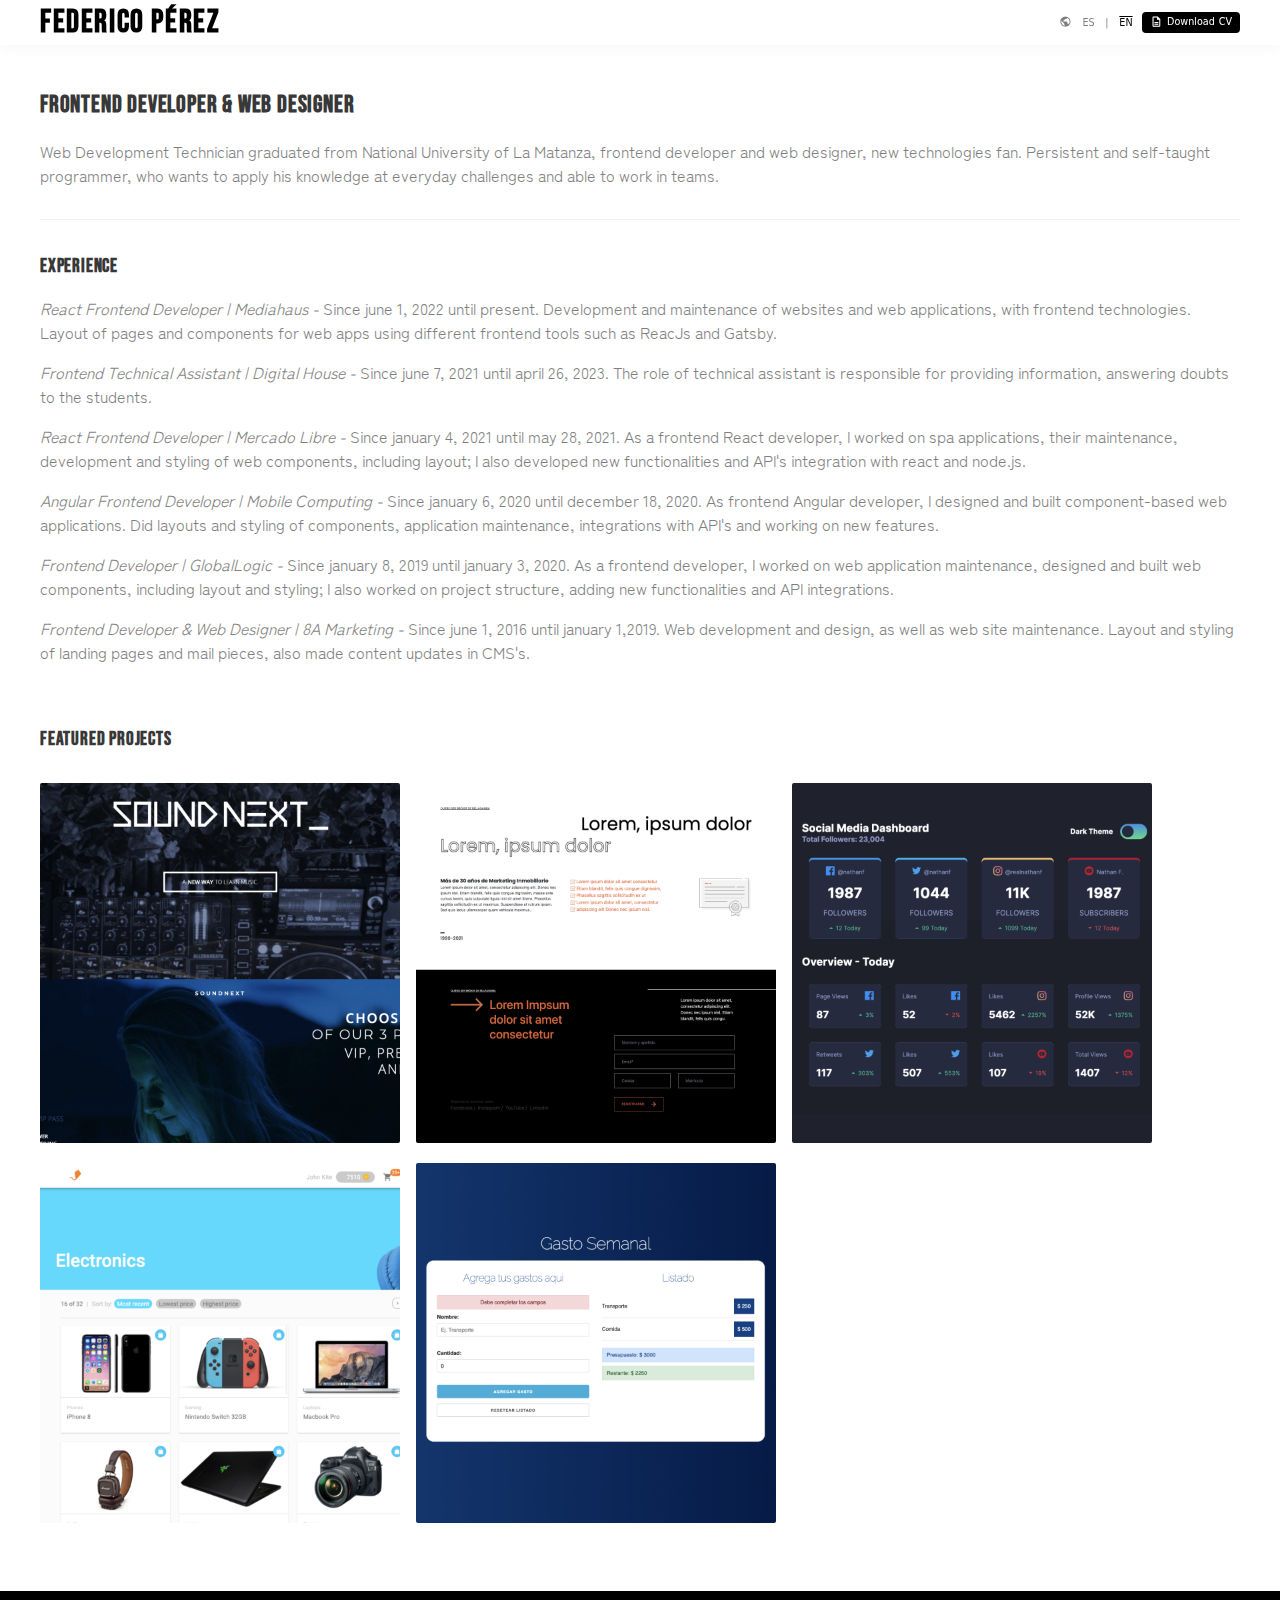
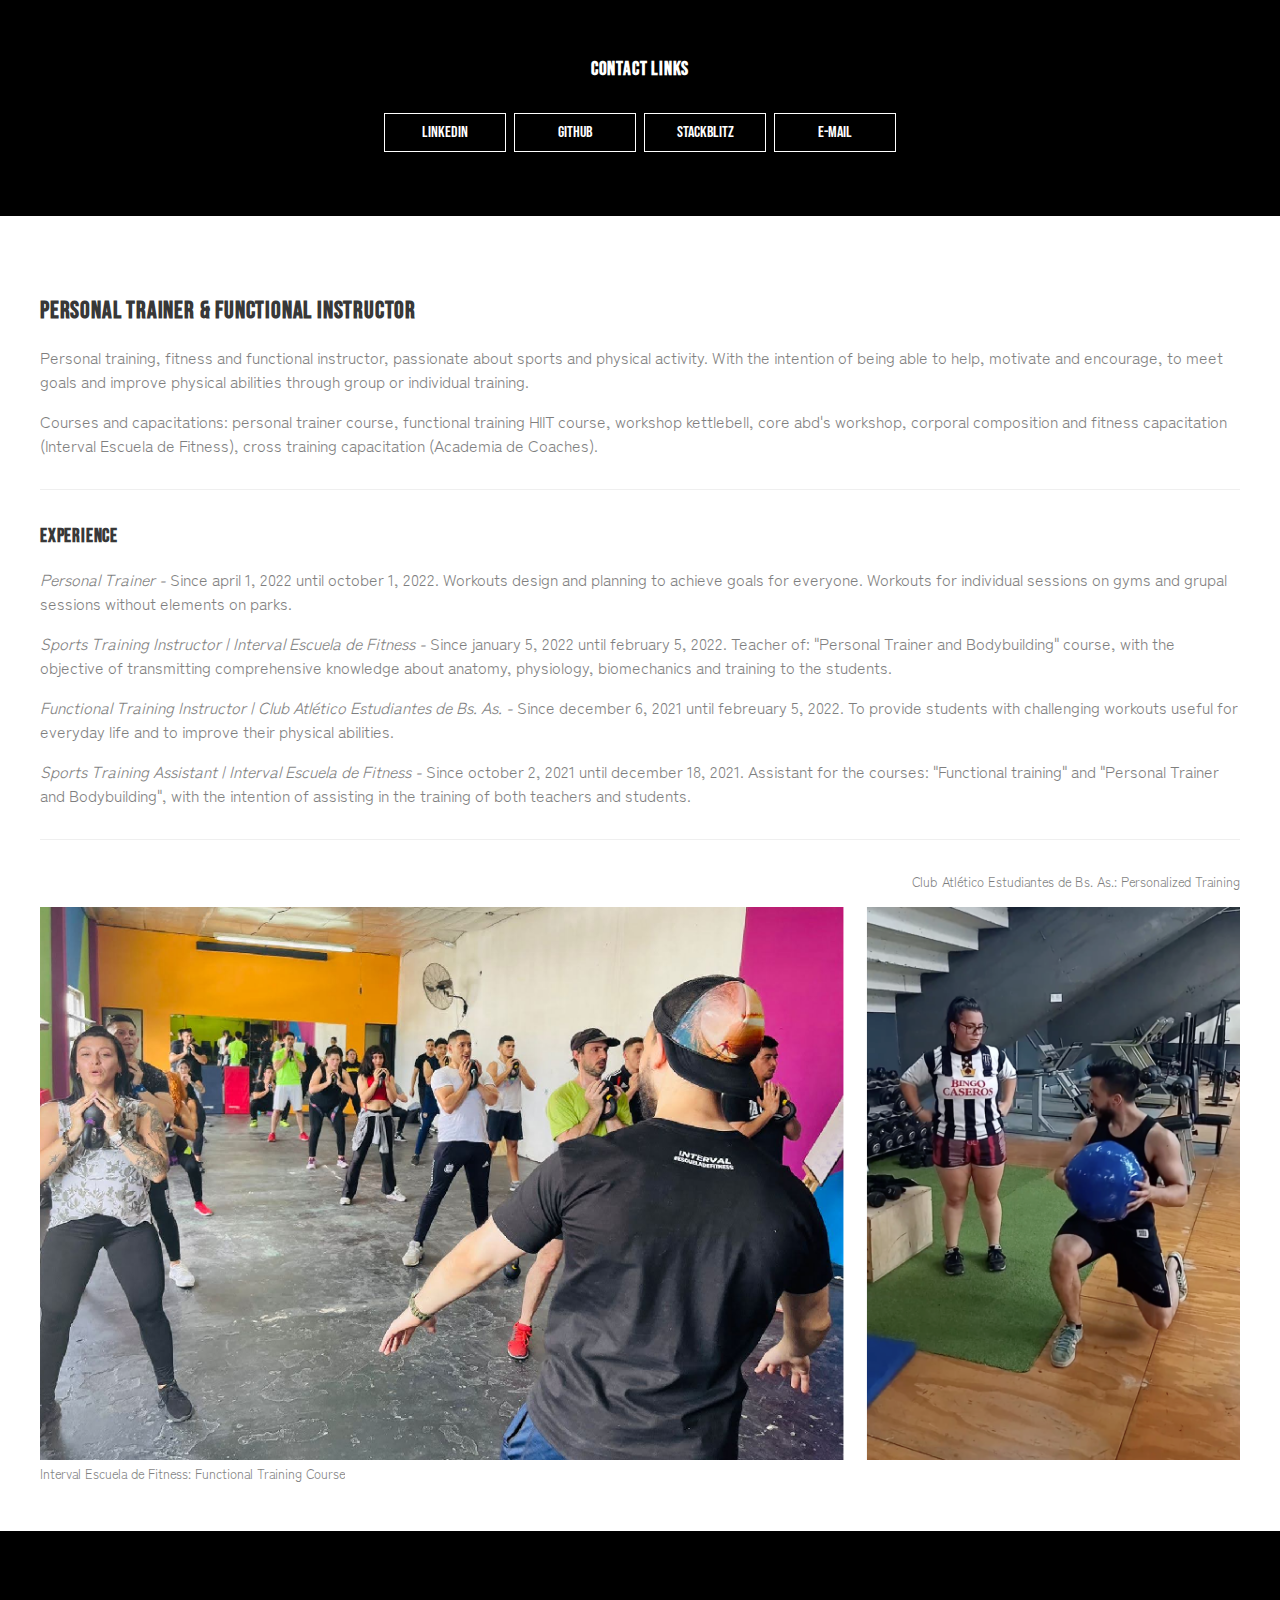
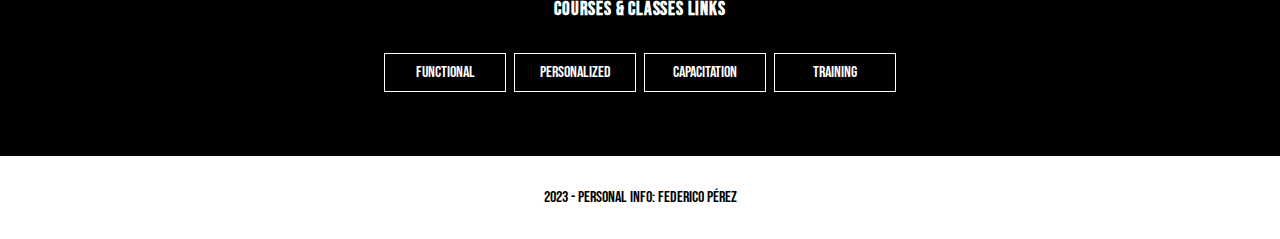
==== commit e8c04823: "Updated styles and html" ====
--- a/en/index.html
+++ b/en/index.html
@@ -1,6 +1,12 @@
 <!DOCTYPE html>
 <html lang="en">
 <head>
+    <script async src="https://www.googletagmanager.com/gtag/js?id=G-HXY6FK4L8F"></script>
+    <script>
+        window.dataLayer = window.dataLayer || [];
+        function gtag(){dataLayer.push(arguments);}
+        gtag('js', new Date()); gtag('config', 'G-HXY6FK4L8F');
+    </script>
     <meta charset="UTF-8">
     <meta http-equiv="X-UA-Compatible" content="IE=edge">
     <meta name="viewport" content="width=device-width, initial-scale=1.0">
@@ -90,20 +96,22 @@
             </div>
         </section>
         <!-- Sports -->
+        <div id="training"></div>
         <section class="sports container">
             <h2 class="font-bebas letsp-0">Personal Trainer & Functional Instructor</h2>
             <p class="font-zenkaku">Personal training, fitness and functional instructor, passionate about sports and physical activity. With the intention of being able to help, motivate and encourage, to meet goals and improve physical abilities through group or individual training.</p>
+            <p class="font-zenkaku">Courses and capacitations: personal trainer course, functional training HIIT course, workshop kettlebell, core abd's workshop, corporal composition and fitness capacitation (Interval Escuela de Fitness), cross training capacitation (Academia de Coaches).</p>
             <div class="experience">
                 <h3 class="font-bebas letsp-0">Experience</h3>
                 <p class="font-zenkaku"><i>Personal Trainer -</i> Since april 1, 2022 until october 1, 2022. Workouts design and planning to achieve goals for everyone. Workouts for individual sessions on gyms and grupal sessions without elements on parks.</p>
-                <p class="font-zenkaku"><i>Sports Training Instructor | Interval School of Fitness -</i> Since january 5, 2022 until february 5, 2022. Teacher of: "Personal Trainer and Bodybuilding" course, with the objective of transmitting comprehensive knowledge about anatomy, physiology, biomechanics and training to the students.</p>
+                <p class="font-zenkaku"><i>Sports Training Instructor | Interval Escuela de Fitness -</i> Since january 5, 2022 until february 5, 2022. Teacher of: "Personal Trainer and Bodybuilding" course, with the objective of transmitting comprehensive knowledge about anatomy, physiology, biomechanics and training to the students.</p>
                 <p class="font-zenkaku"><i>Functional Training Instructor | Club Atlético Estudiantes de Bs. As. -</i> Since december 6, 2021 until febreuary 5, 2022. To provide students with challenging workouts useful for everyday life and to improve their physical abilities.</p>
-                <p class="font-zenkaku"><i>Sports Training Assistant | Interval School of Fitness -</i> Since october 2, 2021 until december 18, 2021. Assistant for the courses: "Functional training" and "Personal Trainer and Bodybuilding", with the intention of assisting in the training of both teachers and students.</p>
+                <p class="font-zenkaku"><i>Sports Training Assistant | Interval Escuela de Fitness -</i> Since october 2, 2021 until december 18, 2021. Assistant for the courses: "Functional training" and "Personal Trainer and Bodybuilding", with the intention of assisting in the training of both teachers and students.</p>
             </div>
             <figure class="fitness-figure">
                 <figcaption class="font-zenkaku text-end">Club Atlético Estudiantes de Bs. As.: Personalized Training</figcaption>
                 <img src="../img/fitness-1.png" alt="Functional training session & personalized training.">
-                <figcaption class="font-zenkaku">Interval School of Fitness: Functional Training Course</figcaption>
+                <figcaption class="font-zenkaku">Interval Escuela de Fitness: Functional Training Course</figcaption>
             </figure>
         </section>
         <!-- Links -->
--- a/css/styles-min.css
+++ b/css/styles-min.css
@@ -1 +1 @@
-.h5vh,.lang{height:5vh}.lang>a:hover,a.btn-cv:hover,section.tech>.tech-projects>a:hover{cursor:pointer}.lang,a.btn-cv{font-size:.6rem}.lang,section.cta-links>.cta-container>a:hover{color:#000;background-color:#fff}section.sports>.experience,section.tech>.experience{padding-top:1rem;border-top:1px solid #efefef;padding-bottom:1rem}body,html{margin:0;padding:0;box-sizing:border-box}h2{font-size:1.5rem}a:active,a:hover,a:link,a:visited{color:#000;text-decoration:none}a.chevron>span{font-size:1rem;margin-top:.3rem}.text-up{text-transform:uppercase}.text-cp{text-transform:capitalize}.text-center{text-align:center}.text-end{text-align:end}.fs-italic{font-style:italic}.font-bebas{font-family:'Bebas Neue',sans-serif}.font-zenkaku{font-family:'Zen Kaku Gothic Antique',sans-serif}.font-su{font-family:system-ui,sans-serif}.letsp-0{letter-spacing:.05rem}.letsp-1{letter-spacing:.1rem}.container{max-width:1200px;margin:0 auto;padding:0 1rem}.flex{display:flex}.align-items-end{align-items:flex-end}.align-items-center{align-items:center}.justify-content-end{justify-content:end}.justify-content-center{justify-content:center}.justify-content-between{justify-content:space-between}.justify-content-around{justify-content:space-around}.column{flex-direction:column}.flex-1{flex:1}.pos-relative{position:relative}.pos-absolute{position:absolute}.zindex-1{z-index:1}nav.nav{min-height:5vh}.nav-shadow{box-shadow:0 0 17px 0 rgba(0,0,0,.05)}nav.nav>h1{margin:0 0 0 1rem}nav.nav.fixed-nav{position:fixed;width:100%;top:0;background:#fff;z-index:1111}a.btn-cv{padding:.25rem .5rem;transition:.5s ease-in;border-radius:4px;background-color:#000;color:#fff}section.sports,section.tech{padding:0 1rem}.lang>span,a.btn-cv>span.material-symbols-outlined{font-size:.8rem}a.btn-cv>.hide-mob{margin:0 .25rem}.lang{min-width:6vw;padding:0 .5rem;gap:.5rem;right:0}nav.nav.fixed-nav>.lang{height:6vh}.lang>span{opacity:.5}.lang>a:active,.lang>a:hover,.lang>a:link,.lang>a:visited{color:#000;text-decoration:none;opacity:.5}.lang>a.active,.lang>a:hover{text-decoration:overline;opacity:1}.lang>span.separator{opacity:.5;font-size:.6rem}nav.fixed-nav+main>section.tech,nav.nav~main>section.sports.m-top{margin-top:10vh}section.tech>p{max-width:fit-content;opacity:.5}h3,section.sports>h2,section.tech>h2{color:#383838}section.tech>.experience{margin-top:2rem;margin-bottom:2rem}section.sports>.experience>p,section.sports>p,section.tech>.experience>p{opacity:.5}section.tech>.tech-projects{margin:2rem 0 4rem;flex-wrap:wrap;gap:1rem}section.tech>.tech-projects>a{display:inline-block;overflow:hidden}section.tech>.tech-projects>a>img{max-width:360px;max-height:100%;margin:0;border-radius:2px;transform:none;opacity:1;transition:.5s ease-in}@media screen and (max-width:420px){a.btn-cv>span.material-symbols-outlined{margin-right:.25rem}a.btn-cv>.hide-mob{display:none}section.tech>.tech-projects>a>img{max-width:100%}}section.tech>.tech-projects>a>img:hover{transform:scale(1.1);opacity:.8}section.cta-links{color:#fff;background-color:#000;min-height:25vh}section.cta-links>h3{color:#fff;margin-bottom:2rem}section.cta-links>.cta-container{margin-bottom:1rem;gap:.5rem}@media screen and (max-width:992px){section.cta-links>.cta-container{flex-direction:column;width:60%}}section.cta-links>.cta-container>a{color:#fff;min-width:120px;min-height:28px;border:1px solid #fff;padding-top:.55rem}.cta-links~section.sports{margin-top:3rem}section.sports{margin-bottom:3rem}section.sports>.experience{margin-top:2rem;margin-bottom:2rem;border-bottom:1px solid #efefef}section.sports>figure{margin:0}section.sports>figure>img{width:100%;margin-top:1rem;max-width:1200px}section.sports>figure>figcaption{opacity:.5;font-size:small}footer{margin:2rem 0}+.h5vh,.lang{height:5vh}.lang>a:hover,a.btn-cv:hover,section.tech>.tech-projects>a:hover{cursor:pointer}.lang,a.btn-cv{font-size:.6rem}.lang,section.cta-links>.cta-container>a:hover{color:#000;background-color:#fff}section.sports>.experience,section.tech>.experience{padding-top:1rem;border-top:1px solid #efefef;padding-bottom:1rem}html{scroll-behavior:smooth}body,html{margin:0;padding:0;box-sizing:border-box}h2{font-size:1.5rem}a:active,a:hover,a:link,a:visited{color:#000;text-decoration:none}a.chevron>span{font-size:1rem;margin-top:.3rem}.text-up{text-transform:uppercase}.text-cp{text-transform:capitalize}.text-center{text-align:center}.text-end{text-align:end}.fs-italic{font-style:italic}.font-bebas{font-family:'Bebas Neue',sans-serif}.font-zenkaku{font-family:'Zen Kaku Gothic Antique',sans-serif}.font-su{font-family:system-ui,sans-serif}.letsp-0{letter-spacing:.05rem}.letsp-1{letter-spacing:.1rem}.container{max-width:1200px;margin:0 auto;padding:0 1rem}.flex{display:flex}.align-items-end{align-items:flex-end}.align-items-center{align-items:center}.justify-content-end{justify-content:end}.justify-content-center{justify-content:center}.justify-content-between{justify-content:space-between}.justify-content-around{justify-content:space-around}.column{flex-direction:column}.flex-1{flex:1}.pos-relative{position:relative}.pos-absolute{position:absolute}.zindex-1{z-index:1}nav.nav{min-height:5vh}.nav-shadow{box-shadow:0 0 17px 0 rgba(0,0,0,.05)}nav.nav>h1{margin:0 0 0 1rem}nav.nav.fixed-nav{position:fixed;width:100%;top:0;background:#fff;z-index:1111}a.btn-cv{padding:.25rem .5rem;transition:.5s ease-in;border-radius:4px;background-color:#000;color:#fff}section.sports,section.tech{padding:0 1rem}.lang>span,a.btn-cv>span.material-symbols-outlined{font-size:.8rem}a.btn-cv>.hide-mob{margin:0 .25rem}.lang{min-width:6vw;padding:0 .5rem;gap:.5rem;right:0}nav.nav.fixed-nav>.lang{height:6vh}.lang>span{opacity:.5}.lang>a:active,.lang>a:hover,.lang>a:link,.lang>a:visited{color:#000;text-decoration:none;opacity:.5}.lang>a.active,.lang>a:hover{text-decoration:overline;opacity:1}.lang>span.separator{opacity:.5;font-size:.6rem}nav.fixed-nav+main>section.tech,nav.nav~main>section.sports.m-top{margin-top:10vh}section.tech>p{max-width:fit-content;opacity:.5}h3,section.sports>h2,section.tech>h2{color:#383838}section.tech>.experience{margin-top:2rem;margin-bottom:2rem}section.sports>.experience>p,section.sports>p,section.tech>.experience>p{opacity:.5}section.tech>.tech-projects{margin:2rem 0 4rem;flex-wrap:wrap;gap:1rem}section.tech>.tech-projects>a{display:inline-block;overflow:hidden}section.tech>.tech-projects>a>img{max-width:360px;max-height:100%;margin:0;border-radius:2px;transform:none;opacity:1;transition:.5s ease-in}@media screen and (max-width:420px){a.btn-cv>span.material-symbols-outlined{margin-right:.25rem}a.btn-cv>.hide-mob{display:none}section.tech>.tech-projects>a>img{max-width:100%}}section.tech>.tech-projects>a>img:hover{transform:scale(1.1);opacity:.8}section.cta-links{color:#fff;background-color:#000;min-height:25vh}section.cta-links>h3{color:#fff;margin-bottom:2rem}section.cta-links>.cta-container{margin-bottom:1rem;gap:.5rem}@media screen and (max-width:992px){section.cta-links>.cta-container{flex-direction:column;width:60%}}section.cta-links>.cta-container>a{color:#fff;min-width:120px;min-height:28px;border:1px solid #fff;padding-top:.55rem}#training{width:100%;height:2rem}.cta-links~section.sports{margin-top:3rem}section.sports{margin-bottom:3rem}section.sports>.experience{margin-top:2rem;margin-bottom:2rem;border-bottom:1px solid #efefef}section.sports>figure{margin:0}section.sports>figure>img{width:100%;margin-top:1rem;max-width:1200px}section.sports>figure>figcaption{opacity:.5;font-size:small}footer{margin:2rem 0}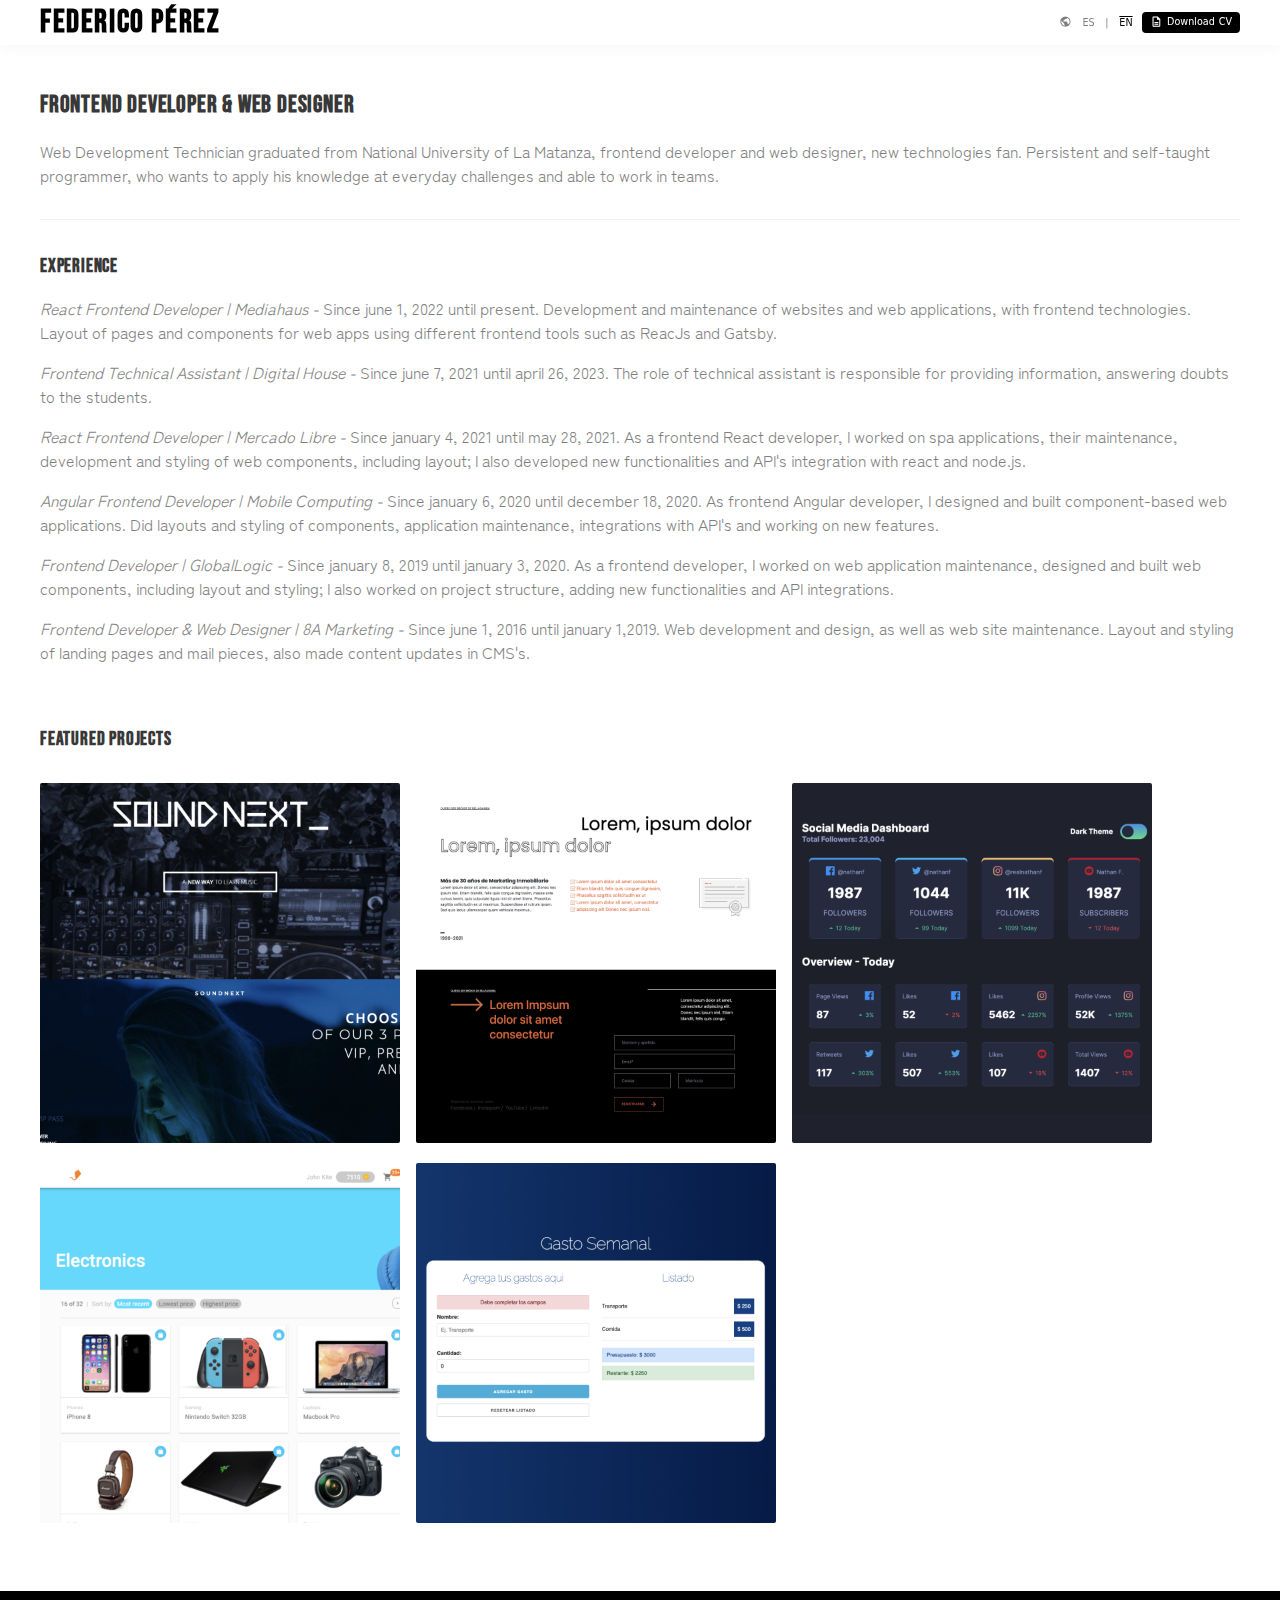
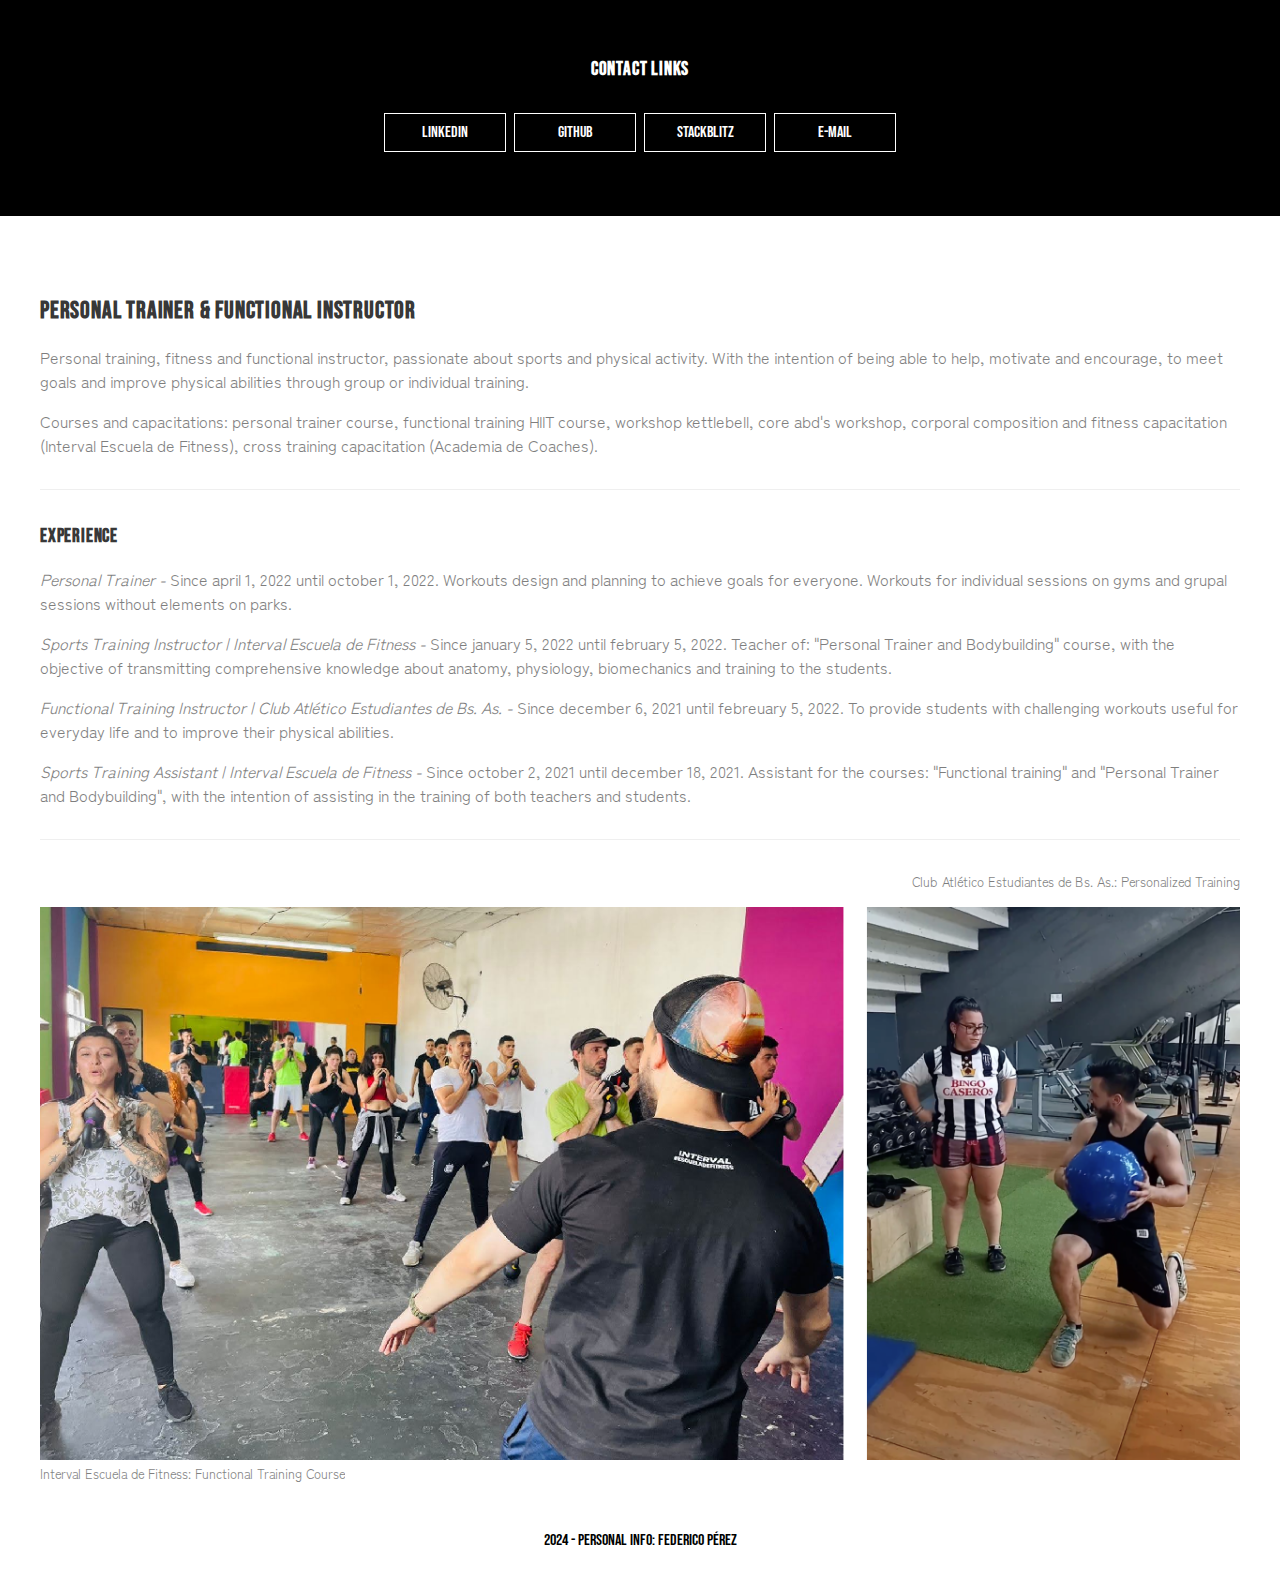
==== commit 599ef709: "Update index.html" ====
--- a/en/index.html
+++ b/en/index.html
@@ -114,22 +114,12 @@
                 <figcaption class="font-zenkaku">Interval Escuela de Fitness: Functional Training Course</figcaption>
             </figure>
         </section>
-        <!-- Links -->
-        <section class="cta-links flex column justify-content-center align-items-center">
-            <h3 class="font-bebas letsp-0">Courses & Classes Links</h3>
-            <div class="cta-container flex">
-                <a href="https://www.instagram.com/p/CY4aZOgrl1_/" target="_blank" rel="noopener noreferrer" class="text-center font-bebas">Functional</a>
-                <a href="https://www.instagram.com/p/CW0_GLED5qh/" target="_blank" rel="noopener noreferrer" class="text-center font-bebas">Personalized</a>
-                <a href="https://www.instagram.com/p/CVqsiVarAeD/" target="_blank" rel="noopener noreferrer" class="text-center font-bebas">Capacitation</a>
-                <a href="https://www.instagram.com/p/CWo9JZCsqPq/" target="_blank" rel="noopener noreferrer" class="text-center font-bebas">Training</a>
-            </div>
-        </section>
     </main>
     <!-- Footer -->
     <footer class="font-bebas">
         <div class="container text-center">
-            2023 - Personal Info: Federico Pérez
+            2024 - Personal Info: Federico Pérez
         </div>
     </footer>
 </body>
-</html>+</html>
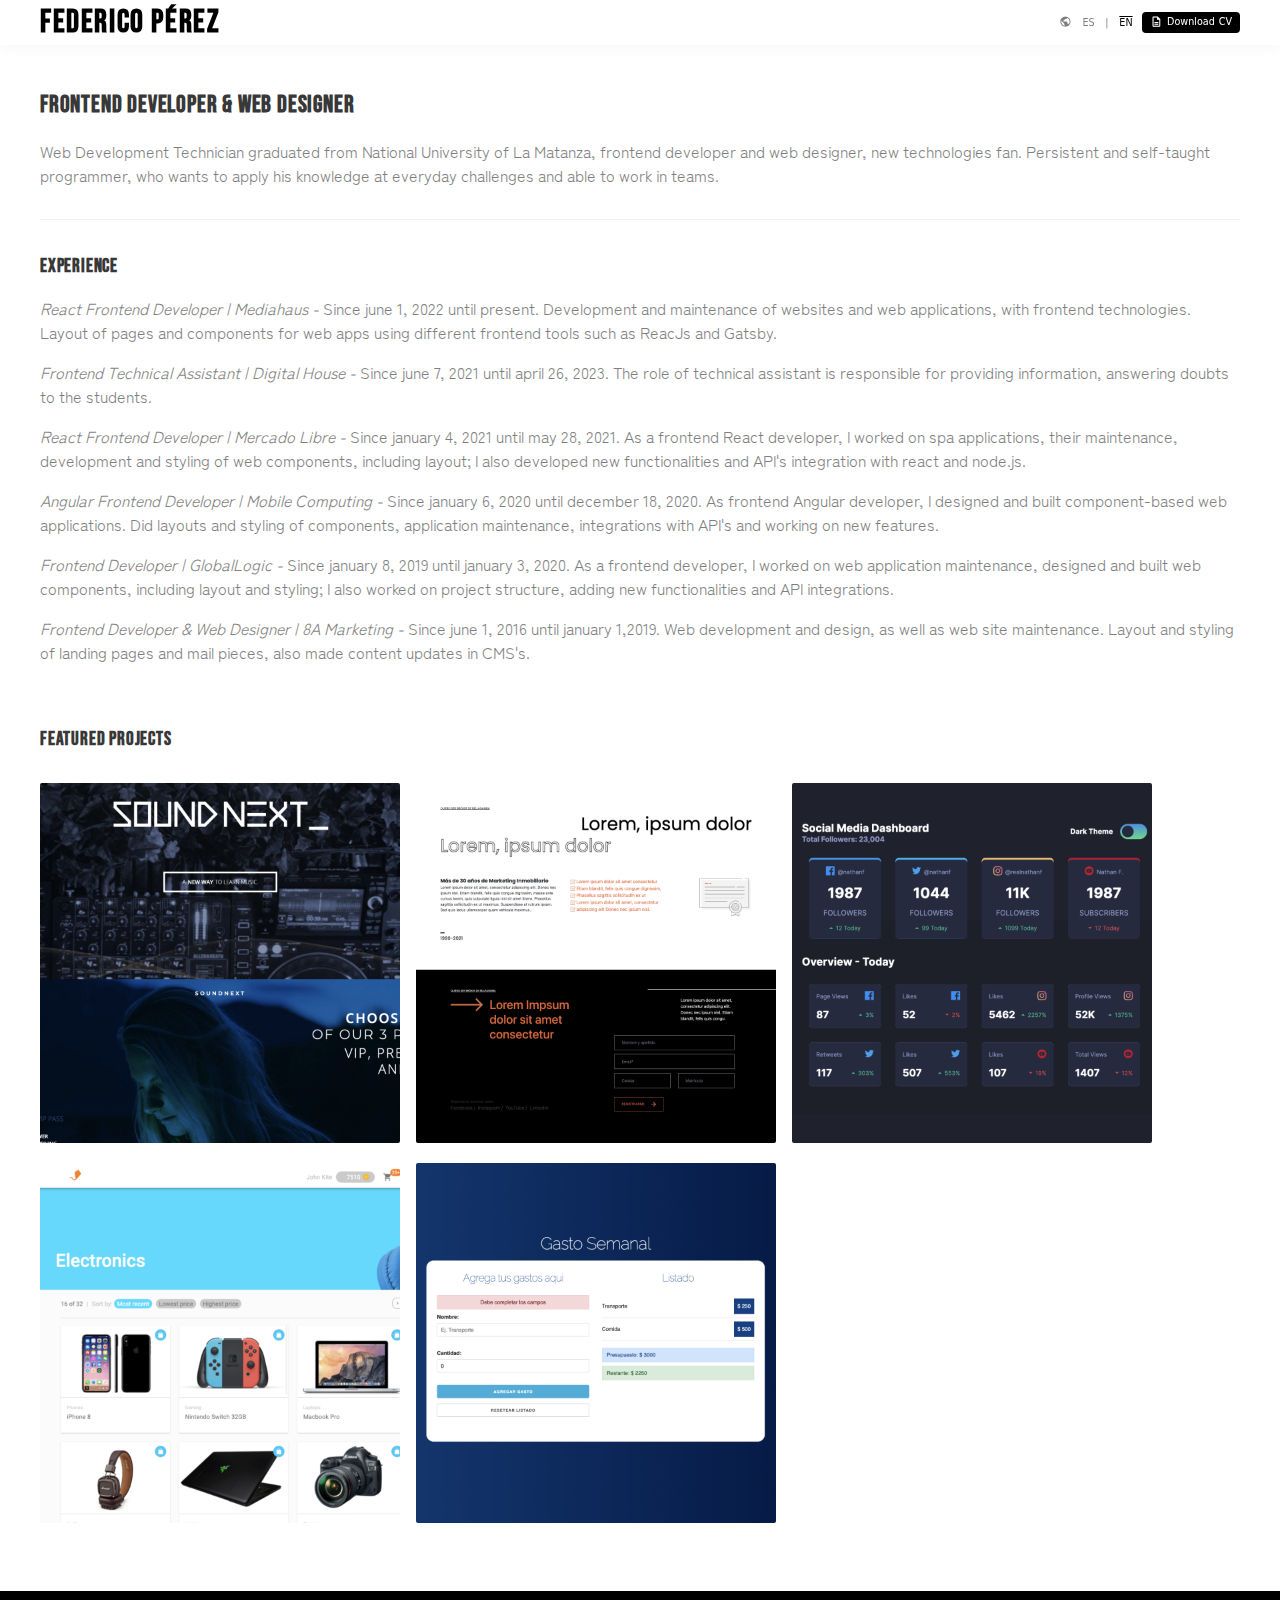
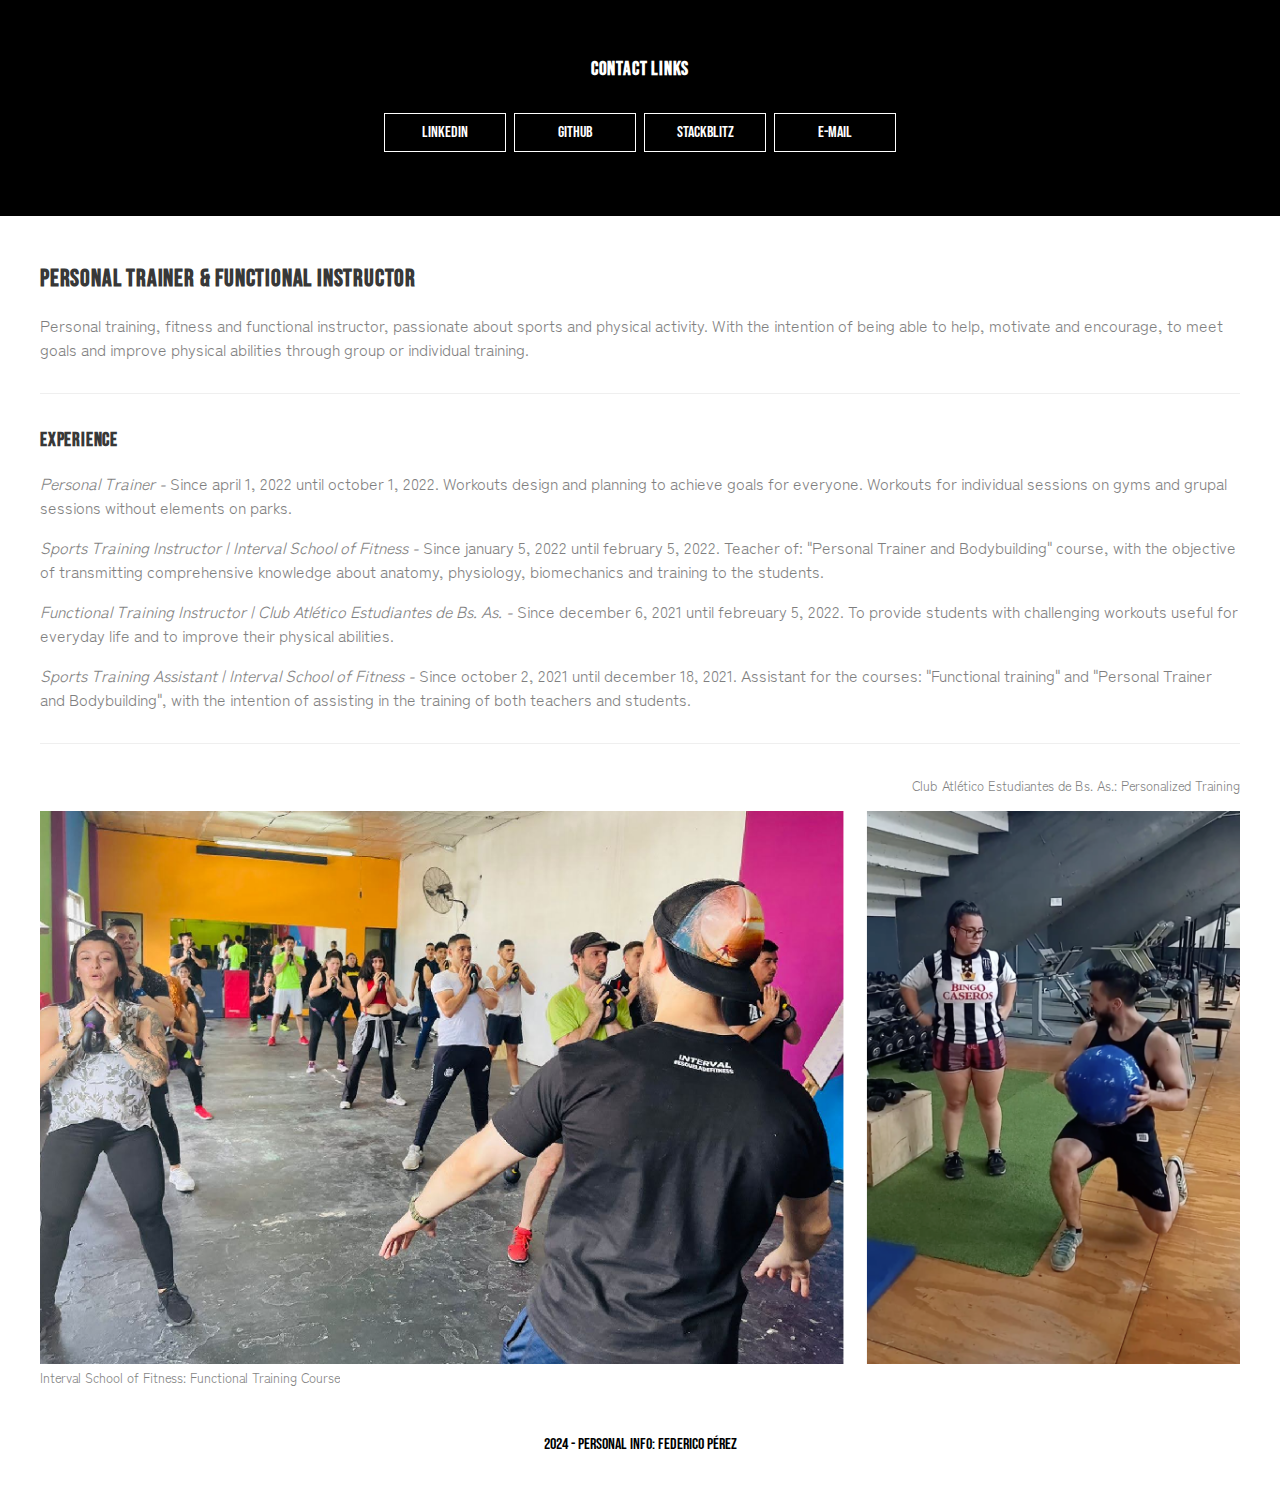
==== commit bb8cee15: "Update index.html" ====
--- a/en/index.html
+++ b/en/index.html
@@ -1,12 +1,6 @@
 <!DOCTYPE html>
 <html lang="en">
 <head>
-    <script async src="https://www.googletagmanager.com/gtag/js?id=G-HXY6FK4L8F"></script>
-    <script>
-        window.dataLayer = window.dataLayer || [];
-        function gtag(){dataLayer.push(arguments);}
-        gtag('js', new Date()); gtag('config', 'G-HXY6FK4L8F');
-    </script>
     <meta charset="UTF-8">
     <meta http-equiv="X-UA-Compatible" content="IE=edge">
     <meta name="viewport" content="width=device-width, initial-scale=1.0">
@@ -96,22 +90,20 @@
             </div>
         </section>
         <!-- Sports -->
-        <div id="training"></div>
         <section class="sports container">
             <h2 class="font-bebas letsp-0">Personal Trainer & Functional Instructor</h2>
             <p class="font-zenkaku">Personal training, fitness and functional instructor, passionate about sports and physical activity. With the intention of being able to help, motivate and encourage, to meet goals and improve physical abilities through group or individual training.</p>
-            <p class="font-zenkaku">Courses and capacitations: personal trainer course, functional training HIIT course, workshop kettlebell, core abd's workshop, corporal composition and fitness capacitation (Interval Escuela de Fitness), cross training capacitation (Academia de Coaches).</p>
             <div class="experience">
                 <h3 class="font-bebas letsp-0">Experience</h3>
                 <p class="font-zenkaku"><i>Personal Trainer -</i> Since april 1, 2022 until october 1, 2022. Workouts design and planning to achieve goals for everyone. Workouts for individual sessions on gyms and grupal sessions without elements on parks.</p>
-                <p class="font-zenkaku"><i>Sports Training Instructor | Interval Escuela de Fitness -</i> Since january 5, 2022 until february 5, 2022. Teacher of: "Personal Trainer and Bodybuilding" course, with the objective of transmitting comprehensive knowledge about anatomy, physiology, biomechanics and training to the students.</p>
+                <p class="font-zenkaku"><i>Sports Training Instructor | Interval School of Fitness -</i> Since january 5, 2022 until february 5, 2022. Teacher of: "Personal Trainer and Bodybuilding" course, with the objective of transmitting comprehensive knowledge about anatomy, physiology, biomechanics and training to the students.</p>
                 <p class="font-zenkaku"><i>Functional Training Instructor | Club Atlético Estudiantes de Bs. As. -</i> Since december 6, 2021 until febreuary 5, 2022. To provide students with challenging workouts useful for everyday life and to improve their physical abilities.</p>
-                <p class="font-zenkaku"><i>Sports Training Assistant | Interval Escuela de Fitness -</i> Since october 2, 2021 until december 18, 2021. Assistant for the courses: "Functional training" and "Personal Trainer and Bodybuilding", with the intention of assisting in the training of both teachers and students.</p>
+                <p class="font-zenkaku"><i>Sports Training Assistant | Interval School of Fitness -</i> Since october 2, 2021 until december 18, 2021. Assistant for the courses: "Functional training" and "Personal Trainer and Bodybuilding", with the intention of assisting in the training of both teachers and students.</p>
             </div>
             <figure class="fitness-figure">
                 <figcaption class="font-zenkaku text-end">Club Atlético Estudiantes de Bs. As.: Personalized Training</figcaption>
                 <img src="../img/fitness-1.png" alt="Functional training session & personalized training.">
-                <figcaption class="font-zenkaku">Interval Escuela de Fitness: Functional Training Course</figcaption>
+                <figcaption class="font-zenkaku">Interval School of Fitness: Functional Training Course</figcaption>
             </figure>
         </section>
     </main>
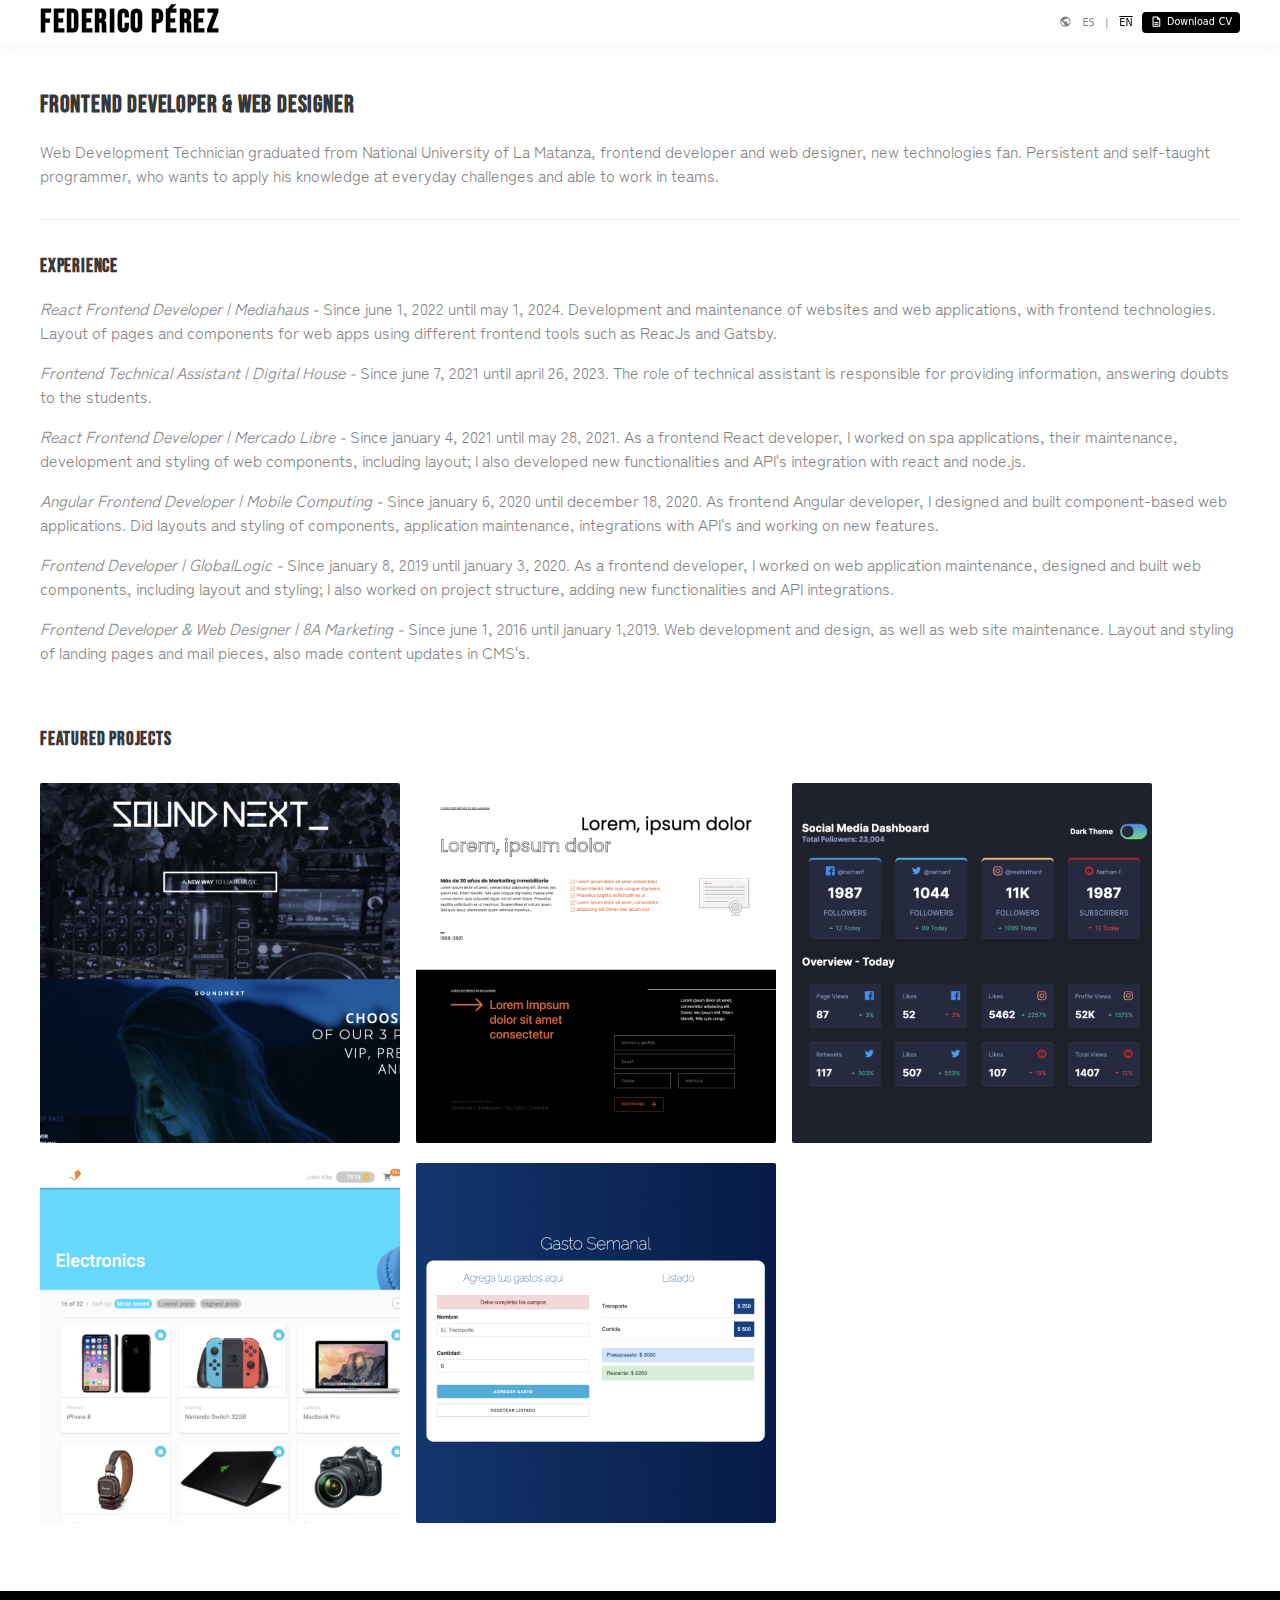
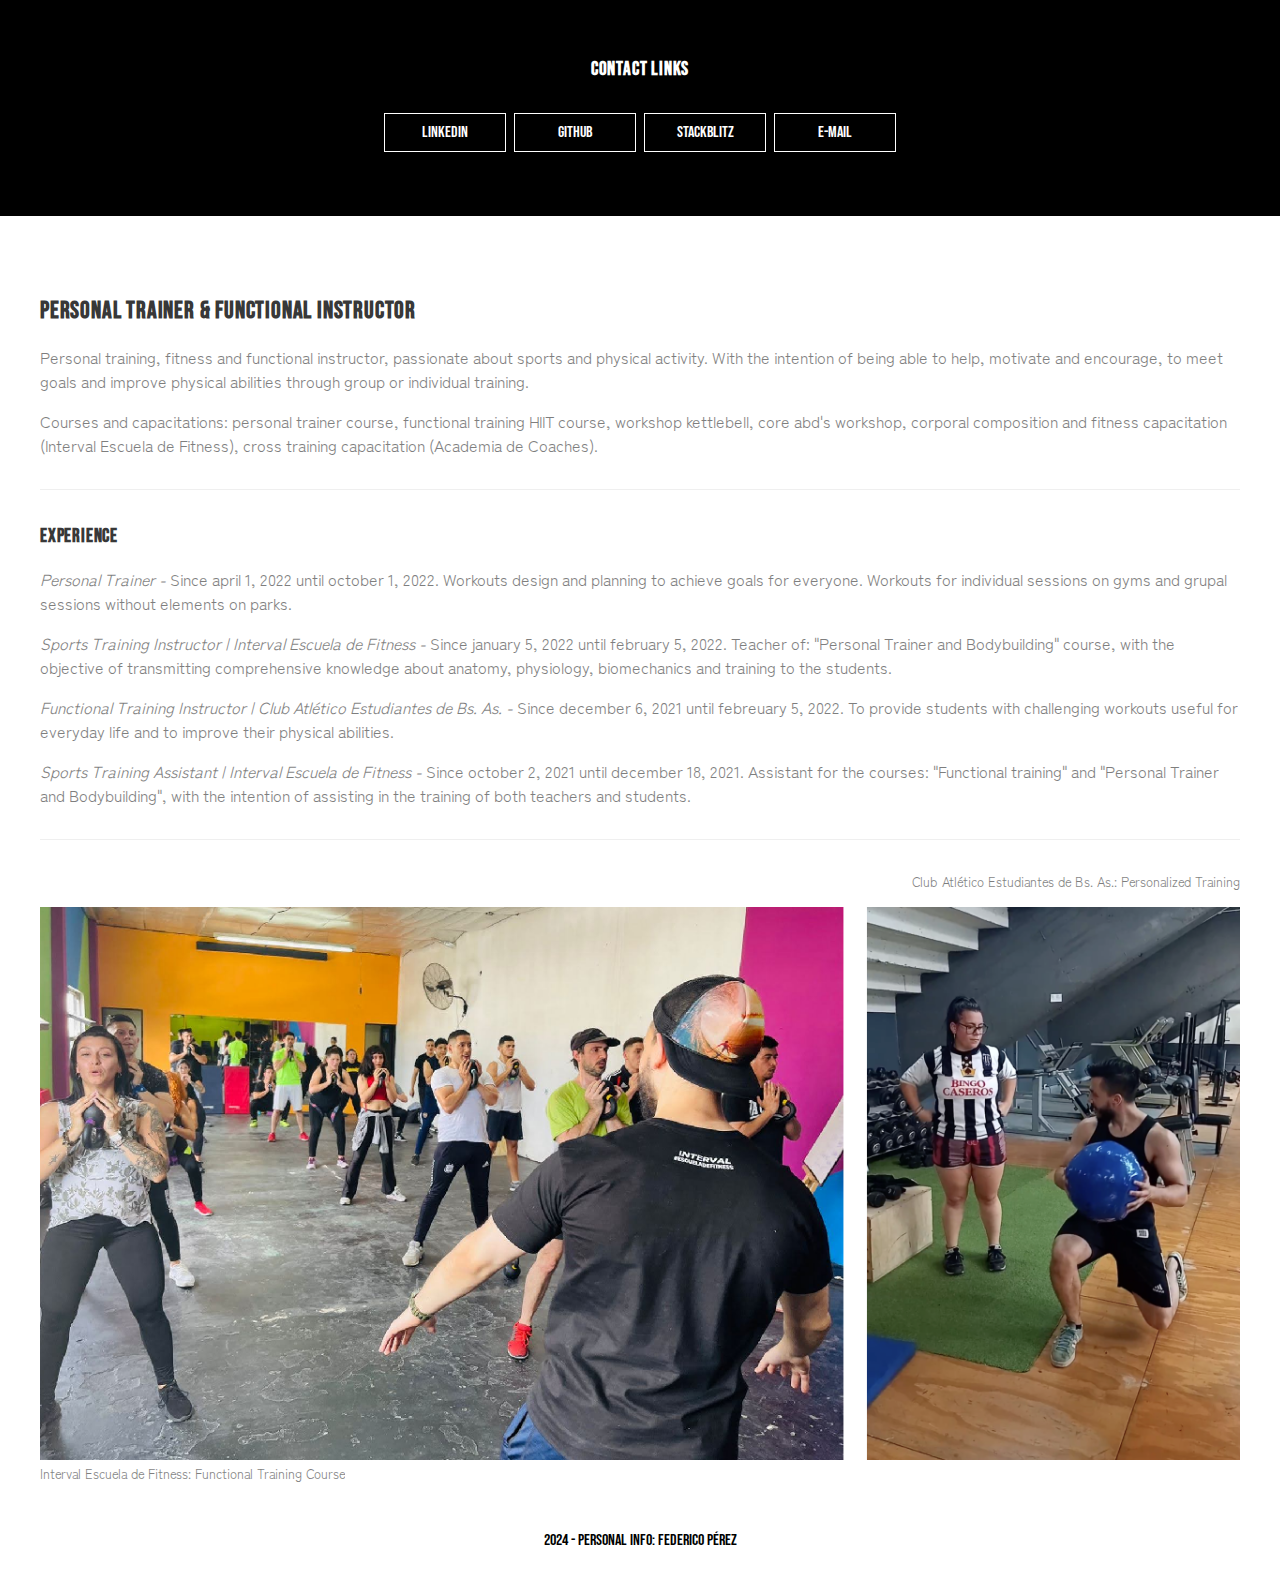
==== commit 6ec5a223: "Update index.html" ====
--- a/en/index.html
+++ b/en/index.html
@@ -1,6 +1,12 @@
 <!DOCTYPE html>
 <html lang="en">
 <head>
+    <script async src="https://www.googletagmanager.com/gtag/js?id=G-HXY6FK4L8F"></script>
+    <script>
+        window.dataLayer = window.dataLayer || [];
+        function gtag(){dataLayer.push(arguments);}
+        gtag('js', new Date()); gtag('config', 'G-HXY6FK4L8F');
+    </script>
     <meta charset="UTF-8">
     <meta http-equiv="X-UA-Compatible" content="IE=edge">
     <meta name="viewport" content="width=device-width, initial-scale=1.0">
@@ -45,7 +51,7 @@
             <p class="font-zenkaku">Web Development Technician graduated from National University of La Matanza, frontend developer and web designer, new technologies fan. Persistent and self-taught programmer, who wants to apply his knowledge at everyday challenges and able to work in teams.</p>
             <div class="experience">
                 <h3 class="font-bebas letsp-0">Experience</h3>
-                <p class="font-zenkaku"><i>React Frontend Developer | Mediahaus -</i> Since june 1, 2022 until present. Development and maintenance of websites and web applications, with frontend technologies. Layout of pages and components for web apps using different frontend tools such as ReacJs and Gatsby.</p>
+                <p class="font-zenkaku"><i>React Frontend Developer | Mediahaus -</i> Since june 1, 2022 until may 1, 2024. Development and maintenance of websites and web applications, with frontend technologies. Layout of pages and components for web apps using different frontend tools such as ReacJs and Gatsby.</p>
                 <p class="font-zenkaku"><i>Frontend Technical Assistant | Digital House -</i> Since june 7, 2021 until april 26, 2023. The role of technical assistant is responsible for providing information, answering doubts to the students.</p>
                 <p class="font-zenkaku"><i>React Frontend Developer | Mercado Libre -</i> Since january 4, 2021 until may 28, 2021. As a frontend React developer, I worked on spa applications, their maintenance, development and styling of web components, including layout; I also developed new functionalities and API's integration with react and node.js.</p>
                 <p class="font-zenkaku"><i>Angular Frontend Developer | Mobile Computing -</i> Since january 6, 2020 until december 18, 2020. As frontend Angular developer, I designed and built component-based web applications. Did layouts and styling of components, application maintenance, integrations with API's and working on new features.</p>
@@ -90,20 +96,22 @@
             </div>
         </section>
         <!-- Sports -->
+        <div id="training"></div>
         <section class="sports container">
             <h2 class="font-bebas letsp-0">Personal Trainer & Functional Instructor</h2>
             <p class="font-zenkaku">Personal training, fitness and functional instructor, passionate about sports and physical activity. With the intention of being able to help, motivate and encourage, to meet goals and improve physical abilities through group or individual training.</p>
+            <p class="font-zenkaku">Courses and capacitations: personal trainer course, functional training HIIT course, workshop kettlebell, core abd's workshop, corporal composition and fitness capacitation (Interval Escuela de Fitness), cross training capacitation (Academia de Coaches).</p>
             <div class="experience">
                 <h3 class="font-bebas letsp-0">Experience</h3>
                 <p class="font-zenkaku"><i>Personal Trainer -</i> Since april 1, 2022 until october 1, 2022. Workouts design and planning to achieve goals for everyone. Workouts for individual sessions on gyms and grupal sessions without elements on parks.</p>
-                <p class="font-zenkaku"><i>Sports Training Instructor | Interval School of Fitness -</i> Since january 5, 2022 until february 5, 2022. Teacher of: "Personal Trainer and Bodybuilding" course, with the objective of transmitting comprehensive knowledge about anatomy, physiology, biomechanics and training to the students.</p>
+                <p class="font-zenkaku"><i>Sports Training Instructor | Interval Escuela de Fitness -</i> Since january 5, 2022 until february 5, 2022. Teacher of: "Personal Trainer and Bodybuilding" course, with the objective of transmitting comprehensive knowledge about anatomy, physiology, biomechanics and training to the students.</p>
                 <p class="font-zenkaku"><i>Functional Training Instructor | Club Atlético Estudiantes de Bs. As. -</i> Since december 6, 2021 until febreuary 5, 2022. To provide students with challenging workouts useful for everyday life and to improve their physical abilities.</p>
-                <p class="font-zenkaku"><i>Sports Training Assistant | Interval School of Fitness -</i> Since october 2, 2021 until december 18, 2021. Assistant for the courses: "Functional training" and "Personal Trainer and Bodybuilding", with the intention of assisting in the training of both teachers and students.</p>
+                <p class="font-zenkaku"><i>Sports Training Assistant | Interval Escuela de Fitness -</i> Since october 2, 2021 until december 18, 2021. Assistant for the courses: "Functional training" and "Personal Trainer and Bodybuilding", with the intention of assisting in the training of both teachers and students.</p>
             </div>
             <figure class="fitness-figure">
                 <figcaption class="font-zenkaku text-end">Club Atlético Estudiantes de Bs. As.: Personalized Training</figcaption>
                 <img src="../img/fitness-1.png" alt="Functional training session & personalized training.">
-                <figcaption class="font-zenkaku">Interval School of Fitness: Functional Training Course</figcaption>
+                <figcaption class="font-zenkaku">Interval Escuela de Fitness: Functional Training Course</figcaption>
             </figure>
         </section>
     </main>
